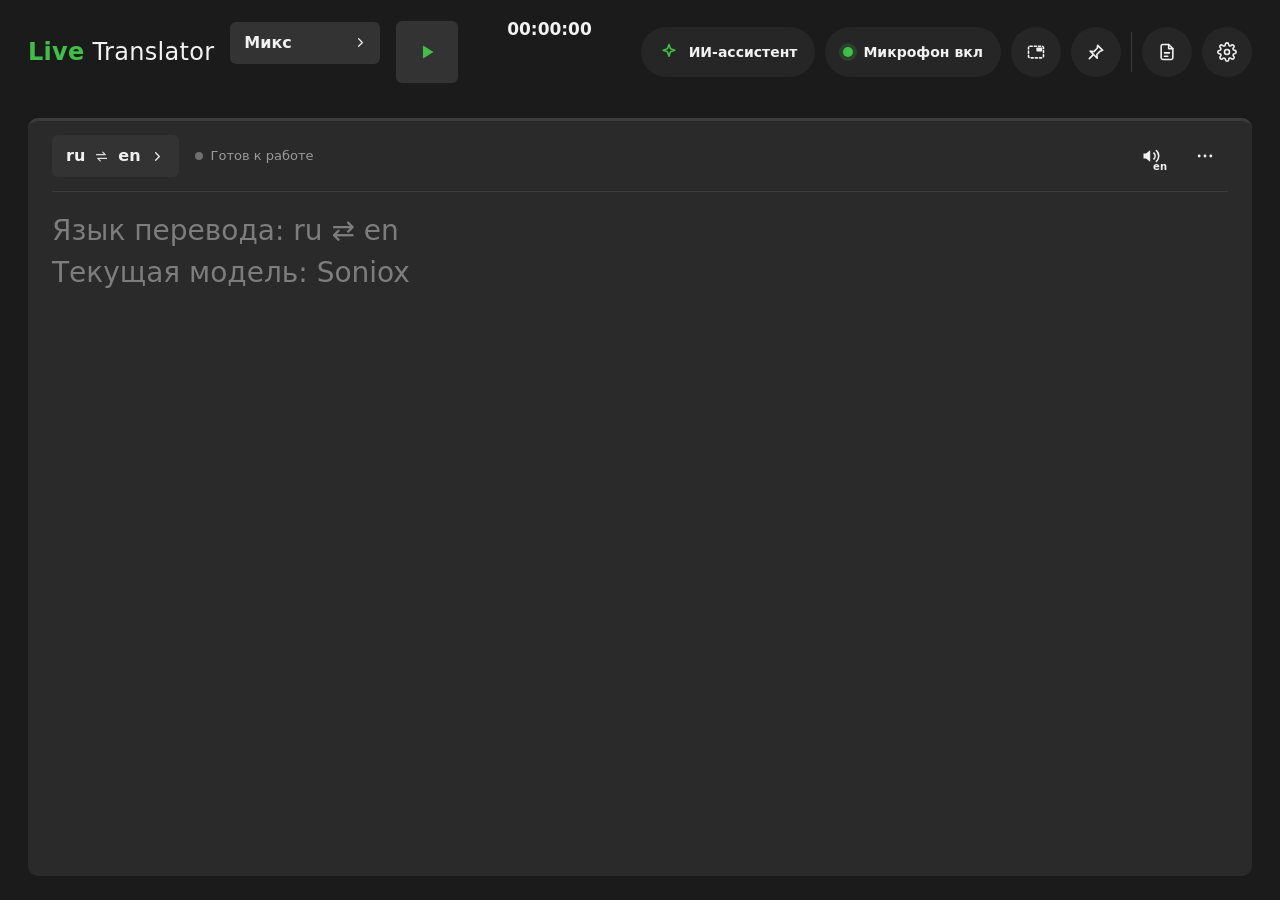
==== ui/index.html @ 131852c6 "Pre-call check: its own microphone toggle when Ctrl+Alt+M is not available With the hotkey taken, th" ====
<!doctype html>
<html lang="ru">
<head>
<meta charset="utf-8">
<title>Live Translator</title>
<link rel="stylesheet" href="app.css">
</head>
<body>
<header class="topbar">
  <div class="brand"><b>Live</b> Translator</div>

  <div class="source">
    <button class="chip" id="sourceBtn"><span id="sourceLabel">Микс</span><svg class="i sm"><use href="#i-right"/></svg></button>
    <div class="ticks" id="meterMix"></div>
  </div>

  <button class="play" id="playBtn" title="Начать / остановить перевод">
    <svg class="i on-idle"><use href="#i-play"/></svg><svg class="i on-live"><use href="#i-stop"/></svg>
  </button>

  <div class="timeline">
    <div class="timer" id="timer">00:00:00</div>
    <canvas id="ruler" width="560" height="44"></canvas>
  </div>

  <div class="right">
    <button class="pill assist" id="assistBtn" title="Ключевые слова и контекст для точного перевода"><svg class="i"><use href="#i-spark"/></svg><span>ИИ-ассистент</span></button>
    <button class="pill mute" id="muteBtn" title="Выключить/включить микрофон"><span class="dot"></span><span id="muteText">Микрофон вкл</span></button>
    <button class="round" id="overlayBtn" title="Мини-субтитры поверх окон"><svg class="i"><use href="#i-pip"/></svg></button>
    <button class="round" id="pinBtn" title="Закрепить окно поверх других"><svg class="i"><use href="#i-pin"/></svg></button>
    <span class="sep"></span>
    <button class="round" id="recordsBtn" title="Записи перевода"><svg class="i"><use href="#i-records"/></svg></button>
    <button class="round" id="settingsBtn" title="Настройки"><svg class="i"><use href="#i-gear"/></svg></button>
  </div>
</header>

<main class="panel" id="panel">
  <div class="panel-head">
    <button class="chip lang" id="langBtn"><b id="pairMe">ru</b><svg class="i sm"><use href="#i-swap"/></svg><b id="pairPeer">en</b><svg class="i sm"><use href="#i-right"/></svg></button>
    <div class="status" id="status"><span class="sdot" id="statusDot"></span><span id="statusText">Готов к работе</span><button class="link" id="resumeBtn" hidden>Продолжить</button><span class="lag" id="lag"></span></div>
    <div class="tools">
      <button class="tool" id="voiceBtn" title="Озвучка моего перевода в звонок"><svg class="i"><use href="#i-speaker"/></svg><sub id="voiceLang">en</sub></button>
      <button class="tool" id="moreBtn" title="Вид"><svg class="i"><use href="#i-more"/></svg></button>
    </div>
  </div>
  <div class="banner" id="cableBanner" hidden>
    <b>Не найден виртуальный микрофон VB-CABLE.</b> Без него собеседник не услышит перевод.
    <button class="link" id="cableHelp">Как установить</button>
  </div>
  <div class="banner" id="outBanner" hidden>
    <b>Звук Windows по умолчанию идёт в виртуальный кабель.</b> Собеседник услышит системные звуки — выберите наушники: Параметры → Система → Звук → Вывод.
  </div>
  <div class="panel-body" id="body">
    <div class="feed single" id="feedSingle"></div>
    <div class="split" id="feedSplit" hidden>
      <div class="col"><div class="col-head">Я</div><div class="feed" id="feedMe"></div></div>
      <div class="col"><div class="col-head">Собеседник</div><div class="feed" id="feedThem"></div></div>
    </div>
    <div class="placeholder" id="placeholder">
      <div>Язык перевода: <span id="phPair">ru ⇄ en</span></div>
      <div>Текущая модель: <span id="phModel">Soniox</span></div>
    </div>
  </div>
</main>

<!-- Выбор источника звука -->
<div class="pop" id="sourcePop" hidden>
  <div class="pop-title">Выбор источника звука</div>
  <div class="src-block">
    <label class="check"><input type="checkbox" id="listenOn"><span class="box"></span>Звук компьютера<span class="ticks small" id="meterThem"></span></label>
    <div class="desc">Переводит речь собеседника — всё, что звучит у вас в наушниках. Перевод показывается текстом.</div>
    <ul class="dev-list" id="listenList"></ul>
  </div>
  <div class="src-block">
    <label class="check"><input type="checkbox" id="meOn"><span class="box"></span>Звук микрофона<span class="ticks small" id="meterMe"></span></label>
    <ul class="dev-list" id="micList"></ul>
  </div>
  <div class="src-block">
    <label class="check disabled"><input type="checkbox" checked disabled><span class="box"></span>Динамик — куда идёт мой переведённый голос</label>
    <ul class="dev-list" id="cableList"></ul>
  </div>
  <div class="vmic">
    <div><b>Виртуальный микрофон</b><div class="desc">Позволяет собеседнику слышать только ваш переведённый голос. В звонке выберите микрофон «CABLE Output (VB-Audio Virtual Cable)».</div></div>
    <button class="link" id="vmicHelp">Как настроить</button>
  </div>
</div>

<!-- Язык и режим -->
<div class="pop" id="langPop" hidden>
  <div class="pop-title">Режим перевода</div>
  <div class="seg" id="modeSeg">
    <button data-mode="two" title="Вы говорите — собеседник слышит перевод; его речь — текстом">Двусторонний</button>
    <button data-mode="speak" title="Переводится только ваш микрофон">Только я говорю</button>
    <button data-mode="listen" title="Переводится только речь собеседника">Только слушаю</button>
  </div>
  <div class="lang-cols">
    <div class="lang-col"><div class="col-title">Мой язык</div><ul id="meLangs"></ul></div>
    <button class="swap" id="langSwap" title="Поменять местами"><svg class="i"><use href="#i-swap"/></svg></button>
    <div class="lang-col"><div class="col-title">Язык собеседника</div><ul id="peerLangs"></ul></div>
  </div>
  <div class="pop-foot">
    <span class="model"><svg class="i sm"><use href="#i-spark"/></svg><span id="modelChip">Soniox</span></span>
    <button class="primary" id="langOk">Подтвердить</button>
  </div>
</div>

<!-- Озвучка -->
<div class="pop" id="voicePop" hidden>
  <div class="row-between"><b>Озвучка перевода в звонок</b><button class="toggle" id="voiceOut"><span></span><em></em></button></div>
  <div class="desc">Собеседник слышит ваш переведённый голос через виртуальный микрофон.</div>
  <div class="field"><b>Выбрать голос</b>
    <div class="provider-row" id="providerRow" hidden title="Кто синтезирует ваш английский голос"><span>Голос:</span>
      <div class="seg small" id="providerSeg"><button data-provider="soniox">Soniox</button><button data-provider="cartesia">Cartesia</button><button data-provider="inworld">Inworld</button></div></div>
    <div class="clone-box">
      <div class="row-between"><span>Мой голос <span class="badge" id="cloneState">не создан</span></span></div>
      <div class="btn-row">
        <button class="ghost" id="recordBtn"><span class="rec-dot"></span>Записать голос</button>
        <button class="ghost" id="importBtn">Выбрать файл</button>
        <button class="ghost" id="previewBtn">▶ Прослушать</button>
      </div>
    </div>
    <ul class="voice-list" id="voiceList"></ul>
  </div>
  <div class="field" id="speedField"><b>Скорость речи</b><div class="range"><input type="range" id="speed" min="0.7" max="1.3" step="0.05"><span id="speedVal">1.00×</span></div></div>
  <div class="field"><b>Громкость</b><div class="range"><input type="range" id="volume" min="0.2" max="1.6" step="0.05"><span id="volumeVal">100%</span></div></div>
  <div class="row-between"><b>Слышать себя в наушниках</b><button class="toggle" id="monitor"><span></span><em></em></button></div>
  <div class="field"><b>Задержка воспроизведения</b>
    <div class="seg small" id="delaySeg" hidden><button data-delay="instant">Мгновенно</button><button data-delay="balanced">Баланс</button><button data-delay="smooth">Плавно</button></div>
    <div class="value" id="delayHint"></div>
  </div>
</div>

<!-- Вид -->
<div class="pop" id="morePop" hidden>
  <div class="menu-row"><b>Размер шрифта</b><span><button class="tool" data-font="-1">A<sup>−</sup></button><button class="tool" data-font="1">A<sup>+</sup></button></span></div>
  <div class="menu-row"><b>Поменять местами</b><span><button class="tool" id="swapOrder" title="Перевод сверху / оригинал сверху"><svg class="i"><use href="#i-updown"/></svg></button></span></div>
  <div class="menu-row"><b>Панель</b><span class="seg-icons" id="panelSeg">
    <button class="tool" data-panel="single" title="Одна панель"><svg class="i"><use href="#i-panel1"/></svg></button>
    <button class="tool" data-panel="split" title="Две панели: я и собеседник"><svg class="i"><use href="#i-panel2"/></svg></button></span></div>
  <div class="menu-row"><b>Текст</b><span class="seg-icons" id="textSeg">
    <button class="tool" data-text="both" title="Оригинал и перевод"><svg class="i"><use href="#i-text2"/></svg></button>
    <button class="tool" data-text="dst" title="Только перевод"><svg class="i"><use href="#i-text1"/></svg></button></span></div>
  <div class="menu-hint" id="textHint">Оригинал и перевод</div>
</div>

<!-- Записи перевода -->
<aside class="drawer" id="drawer" hidden>
  <div class="drawer-head"><h2>Записи перевода</h2><button class="round flat" id="drawerClose"><svg class="i"><use href="#i-x"/></svg></button></div>
  <div class="usage">
    <div class="row-between"><span>Переведённое время</span><b id="usageTime">00:00:00</b></div>
    <div class="row-between"><span>Примерная стоимость API</span><b id="usageCost">$0</b></div>
    <div class="desc">Soniox ≈ $0.6 в час за двусторонний звонок с озвучкой, OpenAI ≈ $2 в час на каждое направление.</div>
  </div>
  <div class="row-between list-head"><b>Последние записи</b><button class="link" id="openFolder">Открыть папку</button></div>
  <ul class="records" id="records"></ul>
</aside>

<!-- Настройки -->
<div class="modal" id="settings" hidden>
  <div class="card">
    <div class="card-head"><h2>Настройки</h2>
      <label class="radio adv-toggle"><input type="checkbox" id="advanced"> Расширенные</label>
      <button class="round flat" id="settingsClose"><svg class="i"><use href="#i-x"/></svg></button></div>
    <section data-adv>
      <h3>Движок перевода</h3>
      <div class="seg" id="engineSeg">
        <button data-engine="soniox">Soniox · мой голос</button>
        <button data-engine="openai">OpenAI · синхронный</button>
      </div>
      <div class="desc" id="engineHint"></div>
      <label class="radio"><input type="checkbox" id="diarize"> Различать собеседников («Собеседник 1 / 2», Soniox)</label>
    </section>
    <section data-adv>
      <h3>Скорость озвучки</h3>
      <label class="radio"><input type="checkbox" id="speedBoost"> Автоускорение голоса</label>
      <div class="desc lever">Если перевод отстаёт больше чем на 1,5 с, голос ненадолго говорит быстрее.</div>
      <label class="radio"><input type="checkbox" id="trimSilence"> Убирать паузы синтеза</label>
      <div class="desc lever">Срезает тишину, которую синтез добавляет в начале и в конце каждого куска фразы.</div>
      <label class="radio"><input type="checkbox" id="instantPhrases"> Мгновенные короткие ответы</label>
      <div class="desc lever">«Yes.», «Sure.», «Thank you.» звучат сразу — из заранее озвученных вашим голосом.</div>
      <label class="radio"><input type="checkbox" id="autoFinalize"> Быстрое завершение фраз</label>
      <div class="desc lever">Короткая пауза в речи сразу закрывает фразу, не дожидаясь Soniox.</div>
    </section>
    <section>
      <h3>Ключи</h3>
      <div class="key-row"><b>Soniox</b><span class="key-state" data-key-state="soniox"></span>
        <input type="password" data-key-input="soniox" placeholder="ключ Soniox" autocomplete="off"><button class="primary" data-key-save="soniox">Сохранить</button></div>
      <div class="desc">console.soniox.com → API keys. Основной движок и клон голоса.</div>
      <div class="key-row"><b>OpenAI</b><span class="key-state" data-key-state="openai"></span>
        <input type="password" data-key-input="openai" placeholder="sk-..." autocomplete="off"><button class="primary" data-key-save="openai">Сохранить</button></div>
      <div class="desc">platform.openai.com → API keys. Движок OpenAI и ИИ-протокол после звонка.</div>
      <div class="key-row" data-adv><b>Cartesia</b><span class="key-state" data-key-state="cartesia"></span>
        <input type="password" data-key-input="cartesia" placeholder="ключ Cartesia" autocomplete="off"><button class="primary" data-key-save="cartesia">Сохранить</button></div>
      <div class="desc" data-adv>Голос Cartesia для движка Soniox — начинает говорить на ~0,2 с быстрее — и клон голоса в движке OpenAI (play.cartesia.ai, для клона нужен тариф Pro). Выбор — в меню 🔊.</div>
      <div class="key-row" data-adv><b>Inworld</b><span class="key-state" data-key-state="inworld"></span>
        <input type="password" data-key-input="inworld" placeholder="ключ Inworld (Basic)" autocomplete="off"><button class="primary" data-key-save="inworld">Сохранить</button></div>
      <div class="desc" data-adv>Другой голос для движка Soniox (platform.inworld.ai → API keys). Выбор — в меню 🔊.</div>
      <div class="desc">Ключи хранятся только на этом компьютере, в файле .env рядом с программой.</div>
    </section>
    <section>
      <h3>Интернет</h3>
      <label class="radio"><input type="radio" name="proxy" value=""> Системный прокси / VPN <span class="desc" id="sysProxy"></span></label>
      <label class="radio"><input type="radio" name="proxy" value="none"> Без прокси</label>
      <label class="radio"><input type="radio" name="proxy" value="custom"> Свой: <input type="text" id="proxyInput" placeholder="socks5h://127.0.0.1:10808"></label>
      <div class="net-row"><button class="ghost" id="netCheck">Проверить связь</button>
        <span class="desc">задержка до сервисов перевода и страна, где выходит VPN</span></div>
      <div class="net-result" id="netResult" hidden></div>
    </section>
    <section id="howto">
      <h3>Как подключить к звонку</h3>
      <ol>
        <li>Включите VPN — сервисы перевода могут не работать из РФ напрямую.</li>
        <li>Один раз запишите свой голос: 🔊 → «Записать голос» → «Создать клон».</li>
        <li>В Zoom / Telegram / WhatsApp / Discord выберите микрофон <b>CABLE Output (VB-Audio Virtual Cable)</b>.</li>
        <li>Наденьте наушники и нажмите <b>▶</b>.</li>
        <li><b id="hotkeyName">Ctrl+Alt+M</b> — выключить/включить микрофон из любого окна.</li>
        <li><b id="hotkeyDone">Ctrl+Alt+Space</b> — «я закончил»: перевод фразы звучит сразу, не дожидаясь паузы.</li>
      </ol>
    </section>
  </div>
</div>

<!-- Запись голоса -->
<div class="modal" id="recorder" hidden>
  <div class="card">
    <div class="card-head"><h2>Запись голоса для клона</h2><button class="round flat" id="recClose"><svg class="i"><use href="#i-x"/></svg></button></div>
    <div class="desc">Прочитайте текст спокойно и естественно — как на собеседовании. Тихое место, обычное расстояние до микрофона, без музыки.</div>
    <blockquote class="read-text">Здравствуйте! Сейчас я записываю свой голос, чтобы переводчик говорил по-английски так же, как я.
      Я говорю спокойно и естественно, как в обычном разговоре. Я люблю свою работу: мне нравится решать сложные задачи,
      общаться с командой и узнавать что-то новое каждый день. Спасибо, что слушаете меня. До встречи!</blockquote>
    <div class="rec-ctl">
      <button class="rec-btn" id="recStart" title="Начать запись"><span></span></button>
      <div><div class="rec-time" id="recTime">00:25</div><div class="desc" id="recHint">Нажмите красную кнопку и читайте текст (25 секунд)</div></div>
    </div>
    <div class="pop-foot"><button class="ghost" id="recRetry" hidden>Перезаписать</button><button class="primary" id="recCreate" hidden>Создать клон</button></div>
  </div>
</div>

<!-- ИИ-ассистент -->
<div class="modal" id="assistant" hidden>
  <div class="card">
    <div class="card-head"><h2><svg class="i accent-i"><use href="#i-spark"/></svg> ИИ-ассистент</h2><button class="round flat" id="assistClose"><svg class="i"><use href="#i-x"/></svg></button></div>
    <div class="desc" id="assistNote"></div>
    <section>
      <h3><span class="accent">Ключевые слова:</span> которые могут появиться во время перевода</h3>
      <div class="chips" id="chips"></div>
      <div class="inline"><input type="text" id="kwInput" placeholder="Акопян Сурен = Suren Hakobyan"><button class="primary" id="kwAdd">Добавить</button></div>
      <div class="row-between desc"><span>«=» задаёт перевод. Enter или запятая — добавить. Можно вставить сразу список.</span><span id="kwCount">0/2000</span></div>
    </section>
    <section>
      <h3><span class="accent">Контекст:</span> что переводчик должен знать о вас?</h3>
      <textarea id="ctxInput" maxlength="800" rows="5" placeholder="Например: собеседование на позицию Python-разработчика; бэкенд, инфраструктура, 7+ лет опыта."></textarea>
      <div class="desc" style="text-align:right"><span id="ctxCount">0/800</span></div>
    </section>
    <div class="pop-foot"><span class="desc">Во время звонка изменения применятся в ближайшей паузе разговора</span><button class="primary" id="assistSave">Сохранить</button></div>
  </div>
</div>

<!-- Нет VB-CABLE -->
<div class="modal" id="cableWizard" hidden>
  <div class="card">
    <div class="card-head"><h2>Нужен виртуальный микрофон</h2><button class="round flat" id="cableClose"><svg class="i"><use href="#i-x"/></svg></button></div>
    <div class="desc">Перевод попадает в звонок через бесплатный драйвер VB-CABLE: программа «говорит» в него, а Meet/Zoom слышат его как микрофон.</div>
    <ol class="steps">
      <li>Скачайте VB-CABLE: <button class="link" id="cableDownload">vb-audio.com/Cable</button></li>
      <li>Распакуйте архив и запустите <b>VBCABLE_Setup_x64.exe</b> от имени администратора → <b>Install Driver</b>.</li>
      <li>Перезагрузите компьютер и снова откройте Live Translator.</li>
      <li>В Meet / Zoom / Telegram выберите микрофон <b>CABLE Output (VB-Audio Virtual Cable)</b>.</li>
      <li>Проверьте до входа в звонок: Zoom → Настройки → Звук (Meet: Настройки → Аудио). Нажмите <b>Ctrl+Alt+M</b> и скажите пару слов — индикатор входного уровня не должен двигаться.</li>
    </ol>
  </div>
</div>

<!-- Проверка перед звонком -->
<div class="modal" id="callCheck" hidden>
  <div class="card">
    <div class="card-head"><h2>Проверка перед звонком</h2><button class="round flat" id="ccClose"><svg class="i"><use href="#i-x"/></svg></button></div>
    <div class="desc">Собеседник должен слышать только английский перевод, а не ваш настоящий микрофон. Проверьте до начала звонка — один раз после запуска программы.</div>
    <div class="cc-mic">Микрофон Windows по умолчанию: <b id="ccMic">—</b></div>
    <div class="cc-warn" id="ccWarn" hidden></div>
    <ol class="steps">
      <li>В Zoom / Meet / Telegram выберите микрофон <b>CABLE Output (VB-Audio Virtual Cable)</b>.</li>
      <li>Сделайте это до входа в звонок: Zoom → Настройки → Звук (Meet: Настройки → Аудио). Нажмите <b class="cc-key">Ctrl+Alt+M</b> и скажите пару слов — индикатор входного уровня не должен двигаться. Двигается — звонок слышит ваш настоящий микрофон: выберите там CABLE Output. Уже в звонке — ничего не говорите, только проверьте, что там выбран CABLE Output.</li>
      <li>Снова нажмите <b class="cc-key">Ctrl+Alt+M</b>, чтобы включить микрофон программы. <button class="badge" id="ccMute" title="Выключить/включить микрофон программы"></button></li>
    </ol>
    <div class="pop-foot">
      <label class="check"><input type="checkbox" id="ccDone"><span class="box"></span>Я проверил</label>
      <button class="primary" id="ccStart" disabled>Начать перевод</button>
    </div>
  </div>
</div>

<!-- Запись и ИИ-протокол -->
<div class="modal" id="recordView" hidden>
  <div class="card">
    <div class="card-head"><h2 id="rvTitle">Запись</h2><button class="round flat" id="rvClose"><svg class="i"><use href="#i-x"/></svg></button></div>
    <div class="desc" id="rvSub"></div>
    <div id="rvNotes"></div>
    <textarea id="rvEditor" rows="14" hidden spellcheck="true"></textarea>
    <div class="pop-foot">
      <span class="btn-row" style="margin:0"><button class="ghost" id="rvOpen">Открыть файл</button><button class="ghost" id="rvEdit">Редактировать</button></span>
      <span class="btn-row" style="margin:0"><button class="ghost" id="rvSummarize">Создать протокол</button><button class="primary" id="rvExport">Экспорт .md</button></span>
    </div>
  </div>
</div>

<div class="toast" id="toast" hidden></div>

<svg width="0" height="0" style="position:absolute">
  <defs>
    <symbol id="i-right" viewBox="0 0 24 24"><path d="M9 6l6 6-6 6"/></symbol>
    <symbol id="i-play" viewBox="0 0 24 24"><path class="fill" d="M8 5.5v13l10.5-6.5z"/></symbol>
    <symbol id="i-stop" viewBox="0 0 24 24"><rect class="fill" x="6.5" y="6.5" width="11" height="11" rx="2"/></symbol>
    <symbol id="i-swap" viewBox="0 0 24 24"><path d="M4 9h14l-4-4M20 15H6l4 4"/></symbol>
    <symbol id="i-pip" viewBox="0 0 24 24"><rect x="3" y="5" width="18" height="14" rx="2" stroke-dasharray="2.5 2.5"/><rect class="fill" x="12.5" y="6.5" width="7" height="5" rx="1"/></symbol>
    <symbol id="i-pin" viewBox="0 0 24 24"><path d="M14 4l6 6-3 1-4 4 .5 4.5L5 11l4.5.5 4-4z"/><path d="M8.5 15.5L4 20"/></symbol>
    <symbol id="i-records" viewBox="0 0 24 24"><path d="M14 3H7a2 2 0 0 0-2 2v14a2 2 0 0 0 2 2h10a2 2 0 0 0 2-2V8z"/><path d="M14 3v5h5M9 13h6M9 17h4"/></symbol>
    <symbol id="i-gear" viewBox="0 0 24 24"><circle cx="12" cy="12" r="3"/><path d="M19.4 15a1.7 1.7 0 0 0 .3 1.8l.1.1a2 2 0 1 1-2.8 2.8l-.1-.1a1.7 1.7 0 0 0-1.8-.3 1.7 1.7 0 0 0-1 1.5V21a2 2 0 1 1-4 0v-.1a1.7 1.7 0 0 0-1.1-1.5 1.7 1.7 0 0 0-1.8.3l-.1.1a2 2 0 1 1-2.8-2.8l.1-.1a1.7 1.7 0 0 0 .3-1.8 1.7 1.7 0 0 0-1.5-1H3a2 2 0 1 1 0-4h.1a1.7 1.7 0 0 0 1.5-1.1 1.7 1.7 0 0 0-.3-1.8l-.1-.1a2 2 0 1 1 2.8-2.8l.1.1a1.7 1.7 0 0 0 1.8.3H9a1.7 1.7 0 0 0 1-1.5V3a2 2 0 1 1 4 0v.1a1.7 1.7 0 0 0 1 1.5 1.7 1.7 0 0 0 1.8-.3l.1-.1a2 2 0 1 1 2.8 2.8l-.1.1a1.7 1.7 0 0 0-.3 1.8V9a1.7 1.7 0 0 0 1.5 1H21a2 2 0 1 1 0 4h-.1a1.7 1.7 0 0 0-1.5 1z"/></symbol>
    <symbol id="i-speaker" viewBox="0 0 24 24"><path class="fill" d="M11 5L6 9H3v6h3l5 4z"/><path d="M15.5 8.5a5 5 0 0 1 0 7M18.5 5.5a9 9 0 0 1 0 13"/></symbol>
    <symbol id="i-more" viewBox="0 0 24 24"><circle class="fill" cx="5" cy="12" r="1.7"/><circle class="fill" cx="12" cy="12" r="1.7"/><circle class="fill" cx="19" cy="12" r="1.7"/></symbol>
    <symbol id="i-updown" viewBox="0 0 24 24"><path d="M8 4v16M4 8l4-4 4 4M16 20V4M12 16l4 4 4-4"/></symbol>
    <symbol id="i-panel1" viewBox="0 0 24 24"><rect x="4" y="4" width="16" height="16" rx="2"/></symbol>
    <symbol id="i-panel2" viewBox="0 0 24 24"><rect x="3" y="4" width="8" height="16" rx="1.5"/><rect x="13" y="4" width="8" height="16" rx="1.5"/></symbol>
    <symbol id="i-text2" viewBox="0 0 24 24"><path d="M4 6h16M4 10h10M4 15h16M4 19h10"/></symbol>
    <symbol id="i-text1" viewBox="0 0 24 24"><path d="M4 9h16M4 14h12"/></symbol>
    <symbol id="i-spark" viewBox="0 0 24 24"><path d="M12 3l1.8 5.2L19 10l-5.2 1.8L12 17l-1.8-5.2L5 10l5.2-1.8z"/></symbol>
    <symbol id="i-x" viewBox="0 0 24 24"><path d="M6 6l12 12M18 6L6 18"/></symbol>
    <symbol id="i-check" viewBox="0 0 24 24"><path d="M5 12.5l4.5 4.5L19 7.5"/></symbol>
  </defs>
</svg>
<script src="app.js"></script>
</body>
</html>
---- ui/app.css ----
:root {
  --bg: #1b1b1b;
  --panel: #2a2a2a;
  --raised: #333333;
  --hover: #3a3a3a;
  --line: #3b3b3b;
  --text: #f2f2f2;
  --muted: #9a9a9a;
  --faint: #6f6f6f;
  --accent: #3fbf45;
  --accent-soft: rgba(63, 191, 69, .14);
  --accent-ink: #0d1f0f;  /* text on a green fill */
  --green: #3fbf45;
  --red: #ef4444;
  --font: 18px;
}
* { box-sizing: border-box; }
html, body { height: 100%; margin: 0; }
body {
  display: flex; flex-direction: column; gap: 14px;
  padding: 0 28px 24px; background: var(--bg); color: var(--text);
  font: 14px/1.45 "Segoe UI", system-ui, sans-serif; user-select: none; overflow: hidden;
}
button { font: inherit; color: inherit; cursor: pointer; border: 0; background: none; padding: 0; }
input, select { font: inherit; color: var(--text); }
[hidden] { display: none !important; }
b { font-weight: 700; }

.i { width: 20px; height: 20px; fill: none; stroke: currentColor; stroke-width: 1.9; stroke-linecap: round; stroke-linejoin: round; flex: none; }
.i.sm { width: 15px; height: 15px; }
symbol .fill { fill: currentColor; stroke: none; }

/* --- top bar --- */
.topbar { display: flex; align-items: center; gap: 22px; height: 104px; flex: none; }
.brand { font-size: 27px; font-weight: 500; letter-spacing: .3px; white-space: nowrap; }
.brand b { color: var(--accent); font-weight: 600; }
.source { display: flex; flex-direction: column; gap: 9px; }
.chip {
  display: flex; align-items: center; gap: 8px; height: 42px; padding: 0 12px 0 14px;
  background: var(--raised); border-radius: 6px; font-weight: 700; font-size: 16px;
}
.chip:hover { background: var(--hover); }
#sourceBtn { width: 166px; justify-content: space-between; }
.ticks { display: flex; gap: 6px; height: 10px; align-items: flex-end; }
.ticks i { width: 2px; height: 10px; background: #555; border-radius: 1px; transition: background .08s; }
.ticks i.lit { background: var(--green); }
.ticks.small { margin-left: auto; gap: 5px; height: 9px; }
.ticks.small i { height: 9px; }

.play {
  width: 62px; height: 62px; border-radius: 6px; display: grid; place-items: center;
  background: var(--raised); color: var(--green);
}
.play:hover { background: var(--hover); }
.play .i { width: 24px; height: 24px; }
.play .on-live { display: none; color: var(--red); }
body.live .play { box-shadow: inset 0 0 0 2px var(--accent); }
body.live .play .on-live { display: block; }
body.live .play .on-idle { display: none; }

.timeline { flex: 1; min-width: 220px; display: flex; flex-direction: column; align-items: center; gap: 2px; }
.timer { font-weight: 700; font-size: 17px; font-variant-numeric: tabular-nums; }
#ruler { width: 100%; max-width: 560px; height: 44px; }

.right { display: flex; align-items: center; gap: 12px; }
.round { width: 58px; height: 58px; border-radius: 50%; display: grid; place-items: center; background: #262626; color: var(--text); }
.round:hover { background: var(--hover); }
.round.on { color: var(--accent); box-shadow: inset 0 0 0 3px var(--accent); }
.round.flat { width: 36px; height: 36px; background: none; }
.sep { width: 1px; height: 40px; background: var(--line); }
.pill { display: flex; align-items: center; gap: 10px; height: 58px; padding: 0 22px; border-radius: 29px; background: #262626; font-weight: 700; font-size: 15px; white-space: nowrap; }
.pill:hover { background: var(--hover); }
.mute .dot { width: 10px; height: 10px; border-radius: 50%; background: var(--green); box-shadow: 0 0 0 4px rgba(63, 191, 69, .18); }
.mute.off { color: #fca5a5; }
.mute.off .dot { background: var(--red); box-shadow: 0 0 0 4px rgba(239, 68, 68, .2); }

/* --- main panel --- */
.panel { flex: 1; min-height: 0; display: flex; flex-direction: column; background: var(--panel); border-radius: 10px; padding: 12px 24px 0; border-top: 3px solid var(--line); }
body.live .panel { border-top-color: var(--accent); }
.panel-head { display: flex; align-items: center; gap: 16px; padding-bottom: 12px; border-bottom: 1px solid var(--line); }
.lang { gap: 9px; padding: 0 14px; }
.lang .i:first-of-type { opacity: .9; }
.status { flex: 1; display: flex; align-items: center; gap: 8px; color: var(--muted); font-size: 13px; min-width: 0; white-space: nowrap; overflow: hidden; }
#statusText { overflow: hidden; text-overflow: ellipsis; }
#resumeBtn { flex: none; font-size: 13px; color: #f5b041; }
.sdot { width: 8px; height: 8px; border-radius: 50%; background: var(--faint); flex: none; }
.sdot.connecting { background: #f59e0b; }
.sdot.ok { background: var(--green); }
.sdot.bad { background: var(--red); }
.lag { color: var(--faint); font-variant-numeric: tabular-nums; }
.tools { display: flex; gap: 8px; }
.tool { min-width: 46px; height: 46px; padding: 0 8px; border-radius: 6px; display: inline-flex; align-items: center; justify-content: center; color: var(--text); font-weight: 700; font-size: 15px; position: relative; }
.tool:hover, .tool.active { background: var(--raised); }
.tool sub { position: absolute; right: 7px; bottom: 7px; font-size: 10px; font-weight: 700; line-height: 1; }
.tool sup { font-size: 10px; }
.tool.on { color: var(--accent); }

.panel-body { flex: 1; min-height: 0; position: relative; display: flex; }
.feed { flex: 1; min-height: 0; overflow-y: auto; padding: 18px 4px 24px 0; user-select: text; font-size: var(--font); }
.split { flex: 1; display: grid; grid-template-columns: 1fr 1fr; gap: 24px; min-height: 0; }
.col { display: flex; flex-direction: column; min-height: 0; }
.col-head { padding: 12px 0 0; color: var(--muted); font-size: 12px; font-weight: 700; text-transform: uppercase; letter-spacing: .6px; }
.col + .col { border-left: 1px solid var(--line); padding-left: 24px; }
.placeholder { position: absolute; inset: 0; padding: 18px 0; color: #7d7d7d; font-size: 28px; line-height: 1.5; pointer-events: none; }
.feed::-webkit-scrollbar { width: 8px; }
.feed::-webkit-scrollbar-thumb { background: #4a4a4a; border-radius: 4px; }

.entry { display: flex; flex-direction: column; margin-bottom: 18px; }
.entry .meta { display: flex; gap: 10px; align-items: baseline; font-size: 12px; color: var(--faint); margin-bottom: 2px; }
.entry .who { font-weight: 700; letter-spacing: .3px; text-transform: uppercase; font-size: 11px; }
.entry.me .who { color: var(--accent); }
.entry.them .who { color: #7cc4ff; }
.entry .src { color: #a8a8a8; font-size: .86em; }
.entry .dst { color: var(--text); font-weight: 600; }
.entry.me .dst { color: #d9eeff; }
.entry .src:empty, .entry .dst:empty { display: none; }
.entry .open::after { content: "▍"; color: var(--accent); margin-left: 2px; animation: blink 1s steps(2) infinite; }
@keyframes blink { 50% { opacity: 0; } }
body.swap-order .entry .dst { order: 1; }
body.swap-order .entry .src { order: 2; }
body.dst-only .entry .src { display: none; }
.split .entry.me .who, body:not(.multi-speaker) .split .entry .who { display: none; }

/* --- popovers --- */
.pop {
  position: fixed; z-index: 20; background: #262626; border: 1px solid #3d3d3d; border-radius: 10px;
  box-shadow: 0 18px 50px rgba(0, 0, 0, .55); padding: 18px; overflow-y: auto;
}
.pop-title { font-weight: 700; font-size: 16px; margin-bottom: 12px; }
.desc { color: var(--muted); font-size: 13px; line-height: 1.4; }
#sourcePop { width: 600px; max-height: calc(100vh - 140px); overflow-y: auto; }
.src-block { padding: 12px 0; border-bottom: 1px solid var(--line); }
.src-block:first-of-type { padding-top: 4px; }
.check { display: flex; align-items: center; gap: 10px; font-size: 15px; cursor: pointer; }
.check input { display: none; }
.check .box { width: 18px; height: 18px; border-radius: 4px; border: 2px solid #777; display: grid; place-items: center; flex: none; }
.check input:checked + .box { background: var(--accent); border-color: var(--accent); }
.check input:checked + .box::after { content: ""; width: 9px; height: 5px; border: 2px solid #fff; border-top: 0; border-right: 0; transform: rotate(-45deg) translate(1px, -1px); }
.check.disabled { cursor: default; }
.check.disabled input:checked + .box { background: #8a3a1c; border-color: #8a3a1c; }
.src-block > .desc { margin: 6px 0 0 30px; }
.dev-list { list-style: none; margin: 8px 0 0; padding: 0 0 0 30px; }
.dev-list li { display: flex; gap: 10px; align-items: center; padding: 6px 8px; border-radius: 6px; cursor: pointer; font-size: 15px; }
.dev-list li:hover { background: var(--raised); }
.dev-list li .i { width: 16px; height: 16px; visibility: hidden; }
.dev-list li.sel .i { visibility: visible; }
.vmic { display: flex; gap: 16px; justify-content: space-between; align-items: flex-start; margin-top: 14px; padding: 14px 16px; background: #1f1f1f; border-radius: 8px; }
.vmic b { font-size: 15px; }
.link { color: var(--text); font-weight: 600; white-space: nowrap; }
.link:hover { color: var(--accent); }

#langPop { width: 540px; }
.seg { display: flex; background: #1f1f1f; border-radius: 8px; padding: 4px; margin-bottom: 16px; }
.seg button { flex: 1; height: 38px; border-radius: 6px; color: var(--muted); font-size: 15px; }
.seg button.active { background: var(--accent-soft); color: var(--accent); font-weight: 700; }
.lang-cols { display: flex; gap: 8px; align-items: flex-start; }
.lang-col { flex: 1; }
.col-title { font-weight: 700; font-size: 15px; margin: 0 0 8px 4px; }
.lang-col ul { list-style: none; margin: 0; padding: 0 4px 0 0; max-height: min(380px, calc(100vh - 380px)); overflow-y: auto; }
.lang-col li { display: flex; align-items: center; gap: 10px; padding: 7px 8px; border-radius: 6px; cursor: pointer; font-size: 15px; }
.lang-col li:hover { background: var(--raised); }
.lang-col li .i { width: 16px; height: 16px; visibility: hidden; }
.lang-col li.sel .i { visibility: visible; }
.lang-col li.off { color: #5f5f5f; pointer-events: none; }
.lang-col li .code { color: var(--muted); }
.lang-col ul::-webkit-scrollbar { width: 6px; }
.lang-col ul::-webkit-scrollbar-thumb { background: #4a4a4a; border-radius: 3px; }
.swap { margin-top: 2px; width: 32px; height: 32px; border-radius: 6px; display: grid; place-items: center; }
.swap:hover { background: var(--raised); }
.pop-foot { display: flex; justify-content: space-between; align-items: center; margin-top: 16px; }
.model { display: flex; align-items: center; gap: 8px; height: 44px; padding: 0 14px; border-radius: 6px; background: var(--raised); font-weight: 700; }
.primary { height: 44px; padding: 0 26px; border-radius: 4px; background: var(--accent); color: var(--accent-ink); font-size: 16px; font-weight: 700; }
.primary:hover { filter: brightness(1.08); }

#voicePop { width: 400px; }
#voicePop > * + * { margin-top: 14px; }
.row-between { display: flex; justify-content: space-between; align-items: center; gap: 12px; }
.field .value { color: var(--muted); font-size: 13px; margin-top: 4px; }
.range { display: flex; align-items: center; gap: 12px; margin-top: 6px; }
.range input { flex: 1; accent-color: var(--accent); }
.range span { width: 44px; text-align: right; font-variant-numeric: tabular-nums; color: var(--muted); }
.toggle { width: 118px; height: 40px; border-radius: 4px; background: #1f1f1f; display: flex; align-items: stretch; overflow: hidden; box-shadow: inset 0 0 0 2px #444; }
.toggle span { width: 30px; background: #444; }
.toggle em { flex: 1; display: grid; place-items: center; font-style: normal; font-weight: 700; font-size: 14px; }
.toggle em::before { content: "Выключено"; color: var(--muted); }
.toggle.on { box-shadow: inset 0 0 0 2px var(--accent); }
.toggle.on span { background: var(--accent); }
.toggle.on em::before { content: "Включено"; color: var(--text); }

#morePop { width: 350px; }
.menu-row { display: flex; justify-content: space-between; align-items: center; gap: 12px; min-height: 58px; font-size: 16px; }
.menu-row > span { display: flex; gap: 8px; }
.menu-hint { text-align: right; color: var(--muted); font-size: 14px; margin-top: 2px; }

/* --- drawer --- */
.drawer {
  position: fixed; top: 0; right: 0; bottom: 0; width: 460px; z-index: 25; background: #1b1b1b;
  border-left: 1px solid var(--line); box-shadow: -18px 0 50px rgba(0,0,0,.5); padding: 28px 24px; overflow-y: auto;
}
.drawer-head { display: flex; justify-content: space-between; align-items: center; margin-bottom: 18px; }
.drawer h2 { margin: 0; font-size: 30px; font-weight: 700; }
.usage { background: #262626; border-radius: 10px; padding: 18px; display: flex; flex-direction: column; gap: 10px; font-size: 15px; }
.usage span { color: var(--muted); }
.list-head { margin: 26px 0 10px; font-size: 18px; }
.records { list-style: none; margin: 0; padding: 0; background: #262626; border-radius: 10px; }
.records li { display: flex; gap: 14px; align-items: center; padding: 14px 18px; border-top: 1px solid var(--line); cursor: pointer; }
.records li:first-child { border-top: 0; }
.records li:hover { background: #2e2e2e; }
.records .rec-main { flex: 1; min-width: 0; }
.records .rec-title { font-size: 15px; overflow: hidden; text-overflow: ellipsis; white-space: nowrap; }
.records .rec-sub { color: var(--muted); font-size: 13px; }
.records .empty { color: var(--muted); cursor: default; }
.records .empty:hover { background: none; }

/* --- settings modal --- */
.modal { position: fixed; inset: 0; z-index: 30; background: rgba(0, 0, 0, .55); display: grid; place-items: center; }
.card { width: min(640px, 92vw); max-height: 88vh; overflow-y: auto; background: #262626; border: 1px solid #3d3d3d; border-radius: 16px; padding: 22px 28px 10px; }
.card-head { display: flex; align-items: center; justify-content: space-between; margin-bottom: 4px; }
.card h2 { margin: 0; font-size: 20px; }
.card section { border-top: 1px solid var(--line); padding: 14px 0; }
.card section:first-of-type { border-top: 0; }
.card h3 { margin: 0 0 8px; font-size: 15px; }
.inline { display: flex; gap: 10px; margin: 8px 0; }
.card input[type=password], .card input[type=text] { flex: 1; height: 44px; background: #1b1b1b; border: 1px solid #444; border-radius: 6px; padding: 0 12px; user-select: text; }
.card input:focus { outline: 1px solid var(--accent); }
.card .radio { display: flex; align-items: center; gap: 10px; margin: 8px 0; font-size: 15px; }
.card .radio input[type=radio] { accent-color: var(--accent); }
.card ol { margin: 0; padding-left: 20px; line-height: 1.9; color: #d0d0d0; }
.key-ok { color: var(--green); font-weight: 600; }
.key-missing { color: #fca5a5; font-weight: 600; }

.toast {
  position: fixed; left: 50%; bottom: 36px; transform: translateX(-50%); z-index: 40; max-width: 70vw;
  padding: 12px 18px; border-radius: 8px; background: #333; color: #fff; border: 1px solid #444;
  box-shadow: 0 12px 30px rgba(0,0,0,.5); font-size: 14px; white-space: pre-line;
}
.toast.bad { background: #5b1d1d; border-color: #7f2a2a; }

/* --- v2: assistant, voice clone, recorder, keys, cable wizard --- */
.pill.assist .i { color: var(--accent); }
.banner { margin: 12px 0 0; padding: 10px 14px; border-radius: 8px; background: rgba(239, 68, 68, .12);
  border: 1px solid rgba(239, 68, 68, .35); color: #fca5a5; font-size: 14px; display: flex; gap: 10px; align-items: center; }
.banner b { color: #fecaca; }
#voicePop { width: 440px; max-height: calc(100vh - 150px); overflow-y: auto; }
.clone-box { margin-top: 8px; padding: 12px; background: #1f1f1f; border-radius: 8px; }
.btn-row { display: flex; flex-wrap: wrap; gap: 8px; margin-top: 10px; }
.ghost { height: 34px; padding: 0 12px; border-radius: 6px; background: var(--raised); font-weight: 600; font-size: 13px;
  display: inline-flex; align-items: center; gap: 7px; }
.ghost:hover { background: var(--hover); }
.ghost:disabled { opacity: .45; cursor: default; }
.rec-dot { width: 9px; height: 9px; border-radius: 50%; background: var(--red); }
.badge { display: inline-block; margin-left: 6px; padding: 1px 8px; border-radius: 10px; font-size: 12px;
  background: #333; color: var(--muted); font-weight: 600; }
.badge.ok { background: rgba(63, 191, 69, .15); color: var(--green); }
.badge.busy { background: var(--accent-soft); color: var(--accent); }
.voice-list { list-style: none; margin: 8px 0 0; padding: 0; max-height: 210px; overflow-y: auto; }
.voice-list li { display: flex; align-items: center; gap: 10px; padding: 7px 8px; border-radius: 6px; cursor: pointer; font-size: 14px; }
.voice-list li:hover { background: var(--raised); }
.voice-list li .i { width: 16px; height: 16px; visibility: hidden; flex: none; }
.voice-list li.sel .i { visibility: visible; color: var(--accent); }
.voice-list li.off { color: #5f5f5f; cursor: default; }
.voice-list li .vdesc { color: var(--muted); font-size: 12px; margin-left: auto; text-align: right; }
.voice-list li .vplay { visibility: hidden; color: var(--muted); padding: 0 4px; }
.voice-list li:hover .vplay { visibility: visible; }
.seg.small { margin: 6px 0 0; }
.seg.small button { height: 32px; font-size: 13px; }

.read-text { margin: 14px 0; padding: 14px 16px; border-left: 3px solid var(--accent); background: #1f1f1f;
  border-radius: 6px; font-size: 16px; line-height: 1.6; color: #e8e8e8; user-select: text; }
.rec-ctl { display: flex; align-items: center; gap: 18px; margin: 6px 0 4px; }
.rec-btn { width: 64px; height: 64px; border-radius: 50%; background: #2b2b2b; display: grid; place-items: center;
  box-shadow: inset 0 0 0 3px #444; }
.rec-btn span { width: 26px; height: 26px; border-radius: 50%; background: var(--red); transition: all .2s; }
.rec-btn.live span { border-radius: 5px; width: 22px; height: 22px; animation: pulse 1s infinite; }
.rec-btn:disabled { opacity: .5; cursor: default; }
@keyframes pulse { 50% { opacity: .55; } }
.rec-time { font-size: 26px; font-weight: 700; font-variant-numeric: tabular-nums; }

.accent { color: var(--accent); }
.accent-i { color: var(--accent); vertical-align: -3px; }
.chips { display: flex; flex-wrap: wrap; gap: 8px; min-height: 44px; max-height: 220px; overflow-y: auto;
  padding: 10px; background: #1b1b1b; border-radius: 8px; margin-bottom: 8px; }
.chips:empty::before { content: "Пока пусто — добавьте имена, компании, термины"; color: var(--faint); font-size: 13px; }
.kw { display: inline-flex; align-items: center; gap: 8px; padding: 5px 10px; border-radius: 6px; background: #2c2c2c; font-size: 14px; }
.kw button { color: var(--muted); font-size: 15px; line-height: 1; }
.kw button:hover { color: #fff; }
.card textarea { width: 100%; background: #1b1b1b; border: 1px solid #444; border-radius: 8px; padding: 10px 12px;
  color: var(--text); font: inherit; resize: vertical; user-select: text; }
.card textarea:focus { outline: 1px solid var(--accent); }
.key-row { display: flex; align-items: center; gap: 10px; margin-top: 10px; }
.key-row > b { width: 78px; flex: none; }
.key-row .key-state { width: 22px; flex: none; text-align: center; font-weight: 700; }
.key-row .key-state.ok { color: var(--green); }
.key-row .key-state.miss { color: var(--faint); }
.key-row input { flex: 1; height: 38px; background: #1b1b1b; border: 1px solid #444; border-radius: 6px; padding: 0 10px; user-select: text; }
.key-row .primary { height: 38px; padding: 0 16px; font-size: 14px; }
.key-row + .desc { margin: 4px 0 0 110px; }
.steps { margin: 12px 0 8px; padding-left: 20px; line-height: 2; color: #d8d8d8; }

/* fit the top bar into ~1200 px with the assistant pill */
.topbar { gap: 16px; }
.brand { font-size: 24px; flex: none; }
.source, .play { flex: none; }
#sourceBtn { width: 150px; }
.timeline { min-width: 150px; }
.right { gap: 10px; flex: none; }
.round { width: 50px; height: 50px; }
.pill { height: 50px; padding: 0 18px; font-size: 14px; }
@media (max-width: 1180px) {
  .pill.assist span { display: none; }
  .pill.assist { padding: 0 15px; }
}

/* record view with AI notes */
#rvNotes section { border-top: 1px solid var(--line); padding: 12px 0; }
#rvNotes p { margin: 4px 0 0; color: #dcdcdc; line-height: 1.55; }
#rvNotes ul { margin: 4px 0 0; padding-left: 20px; line-height: 1.7; color: #dcdcdc; }
#recordView .card { width: min(720px, 92vw); }

/* simple mode (Sokuji-style): hide what most people never touch */
body.simple [data-adv] { display: none !important; }
.adv-toggle { margin: 0 12px 0 auto !important; font-size: 13px !important; color: var(--muted); }
.adv-toggle input { accent-color: var(--accent); }

#rvEditor { margin-top: 12px; font: 14px/1.6 Consolas, "Segoe UI", monospace; }
@media (max-width: 1100px) {
  #muteText { display: none; }            /* the green/red dot and the tooltip still tell the state */
  .pill.mute { padding: 0 18px; }
  .brand { font-size: 21px; }
  .topbar { gap: 12px; }
  .right { gap: 8px; }
  .timeline { min-width: 80px; }
}

@media (max-width: 960px) {
  .brand { display: none; }                /* the window title already says it */
}

/* connection check, latency levers, pre-call check */
.primary:disabled { opacity: .45; cursor: default; filter: none; }
.net-row { display: flex; align-items: center; gap: 12px; margin-top: 10px; }
.net-result { margin-top: 10px; padding: 10px 14px; background: #1f1f1f; border-radius: 8px; font-size: 13px; line-height: 1.7; }
.net-result .net-line { display: flex; justify-content: space-between; gap: 16px; }
.net-result .net-line span:last-child { color: var(--muted); font-variant-numeric: tabular-nums; text-align: right; }
.net-result .slow span:last-child { color: #f5b041; }
.net-result .fail span:last-child { color: #fca5a5; }
.net-result .net-hint { margin-top: 6px; padding-top: 6px; border-top: 1px solid var(--line); color: var(--text); }
.card .desc.lever { margin: -4px 0 8px 26px; }
.provider-row { display: flex; align-items: center; gap: 10px; margin: 8px 0 0; font-size: 13px; color: var(--muted); }
.provider-row .seg { flex: 1; margin: 0; }
.cc-mic { margin: 14px 0 4px; font-size: 15px; }
.cc-warn { margin: 8px 0; padding: 10px 12px; border-radius: 8px; background: rgba(239, 68, 68, .12);
  border: 1px solid rgba(239, 68, 68, .35); color: #fca5a5; font-size: 13px; white-space: pre-line; }
#callCheck .pop-foot { padding-bottom: 12px; }
#ccMute:hover { filter: brightness(1.3); }
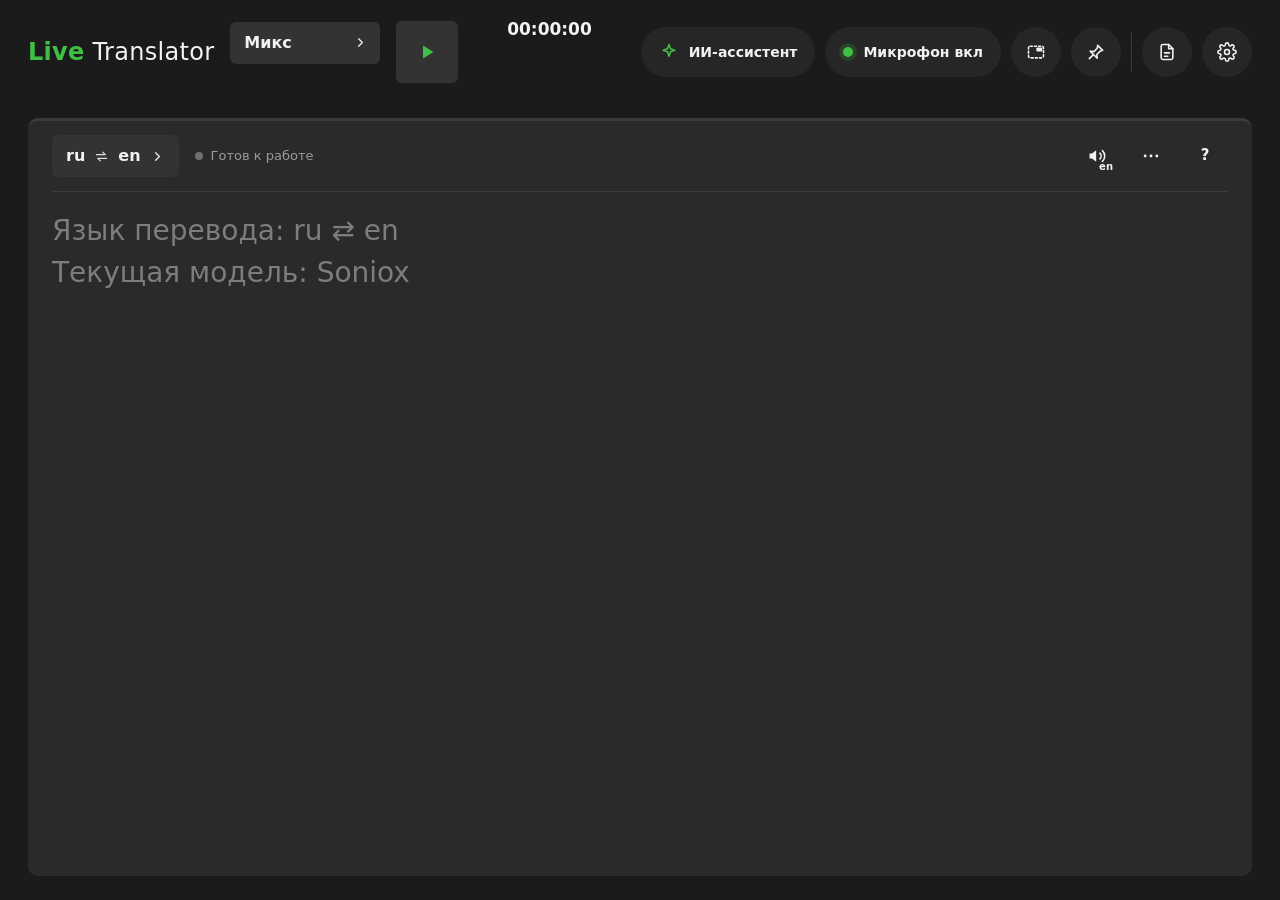
==== commit f5b0aac4: "Add onboarding wizard, hints, help and call-mode settings UI First-run 8-step onboarding modal (cabl" ====
--- a/ui/index.html
+++ b/ui/index.html
@@ -10,11 +10,11 @@
   <div class="brand"><b>Live</b> Translator</div>
 
   <div class="source">
-    <button class="chip" id="sourceBtn"><span id="sourceLabel">Микс</span><svg class="i sm"><use href="#i-right"/></svg></button>
+    <button class="chip" id="sourceBtn" data-tip="Что переводить: ваш микрофон, звук компьютера или оба сразу"><span id="sourceLabel">Микс</span><svg class="i sm"><use href="#i-right"/></svg></button>
     <div class="ticks" id="meterMix"></div>
   </div>
 
-  <button class="play" id="playBtn" title="Начать / остановить перевод">
+  <button class="play" id="playBtn" data-tip="Начать или остановить перевод" aria-label="Начать или остановить перевод">
     <svg class="i on-idle"><use href="#i-play"/></svg><svg class="i on-live"><use href="#i-stop"/></svg>
   </button>
 
@@ -24,23 +24,24 @@
   </div>
 
   <div class="right">
-    <button class="pill assist" id="assistBtn" title="Ключевые слова и контекст для точного перевода"><svg class="i"><use href="#i-spark"/></svg><span>ИИ-ассистент</span></button>
-    <button class="pill mute" id="muteBtn" title="Выключить/включить микрофон"><span class="dot"></span><span id="muteText">Микрофон вкл</span></button>
-    <button class="round" id="overlayBtn" title="Мини-субтитры поверх окон"><svg class="i"><use href="#i-pip"/></svg></button>
-    <button class="round" id="pinBtn" title="Закрепить окно поверх других"><svg class="i"><use href="#i-pin"/></svg></button>
+    <button class="pill assist" id="assistBtn" data-tip="Имена, термины и контекст разговора — перевод получается точнее"><svg class="i"><use href="#i-spark"/></svg><span>ИИ-ассистент</span></button>
+    <button class="pill mute" id="muteBtn" data-tip="Выключить или включить микрофон программы"><span class="dot"></span><span id="muteText">Микрофон вкл</span></button>
+    <button class="round" id="overlayBtn" data-tip="Окно русских субтитров поверх других окон" aria-label="Окно субтитров"><svg class="i"><use href="#i-pip"/></svg></button>
+    <button class="round" id="pinBtn" data-tip="Держать это окно поверх остальных" aria-label="Окно поверх остальных"><svg class="i"><use href="#i-pin"/></svg></button>
     <span class="sep"></span>
-    <button class="round" id="recordsBtn" title="Записи перевода"><svg class="i"><use href="#i-records"/></svg></button>
-    <button class="round" id="settingsBtn" title="Настройки"><svg class="i"><use href="#i-gear"/></svg></button>
+    <button class="round" id="recordsBtn" data-tip="Записи переводов и ИИ-протоколы" aria-label="Записи переводов"><svg class="i"><use href="#i-records"/></svg></button>
+    <button class="round" id="settingsBtn" data-tip="Настройки: ключи, движок, интернет, режим звонка" aria-label="Настройки"><svg class="i"><use href="#i-gear"/></svg></button>
   </div>
 </header>
 
 <main class="panel" id="panel">
   <div class="panel-head">
-    <button class="chip lang" id="langBtn"><b id="pairMe">ru</b><svg class="i sm"><use href="#i-swap"/></svg><b id="pairPeer">en</b><svg class="i sm"><use href="#i-right"/></svg></button>
+    <button class="chip lang" id="langBtn" data-tip="Языки и режим перевода"><b id="pairMe">ru</b><svg class="i sm"><use href="#i-swap"/></svg><b id="pairPeer">en</b><svg class="i sm"><use href="#i-right"/></svg></button>
     <div class="status" id="status"><span class="sdot" id="statusDot"></span><span id="statusText">Готов к работе</span><button class="link" id="resumeBtn" hidden>Продолжить</button><span class="lag" id="lag"></span></div>
     <div class="tools">
-      <button class="tool" id="voiceBtn" title="Озвучка моего перевода в звонок"><svg class="i"><use href="#i-speaker"/></svg><sub id="voiceLang">en</sub></button>
-      <button class="tool" id="moreBtn" title="Вид"><svg class="i"><use href="#i-more"/></svg></button>
+      <button class="tool" id="voiceBtn" data-tip="Озвучка перевода для собеседника: голос, скорость, громкость" aria-label="Озвучка перевода"><svg class="i"><use href="#i-speaker"/></svg><sub id="voiceLang">en</sub></button>
+      <button class="tool" id="moreBtn" data-tip="Вид: шрифт, панели, показ текста" aria-label="Вид"><svg class="i"><use href="#i-more"/></svg></button>
+      <button class="tool" id="helpBtn" data-tip="Помощь, горячие клавиши и обучение" aria-label="Помощь">?</button>
     </div>
   </div>
   <div class="banner" id="cableBanner" hidden>
@@ -59,6 +60,7 @@
     <div class="placeholder" id="placeholder">
       <div>Язык перевода: <span id="phPair">ru ⇄ en</span></div>
       <div>Текущая модель: <span id="phModel">Soniox</span></div>
+      <div class="ph-next" id="phNext"><b id="phNextTitle"></b><span id="phNextHint"></span></div>
     </div>
   </div>
 </main>
@@ -89,13 +91,13 @@
 <div class="pop" id="langPop" hidden>
   <div class="pop-title">Режим перевода</div>
   <div class="seg" id="modeSeg">
-    <button data-mode="two" title="Вы говорите — собеседник слышит перевод; его речь — текстом">Двусторонний</button>
-    <button data-mode="speak" title="Переводится только ваш микрофон">Только я говорю</button>
-    <button data-mode="listen" title="Переводится только речь собеседника">Только слушаю</button>
+    <button data-mode="two" data-tip="Вы говорите — собеседник слышит перевод; его речь показывается текстом">Двусторонний</button>
+    <button data-mode="speak" data-tip="Переводится только ваш микрофон">Только я говорю</button>
+    <button data-mode="listen" data-tip="Переводится только речь собеседника">Только слушаю</button>
   </div>
   <div class="lang-cols">
     <div class="lang-col"><div class="col-title">Мой язык</div><ul id="meLangs"></ul></div>
-    <button class="swap" id="langSwap" title="Поменять местами"><svg class="i"><use href="#i-swap"/></svg></button>
+    <button class="swap" id="langSwap" data-tip="Поменять языки местами" aria-label="Поменять языки местами"><svg class="i"><use href="#i-swap"/></svg></button>
     <div class="lang-col"><div class="col-title">Язык собеседника</div><ul id="peerLangs"></ul></div>
   </div>
   <div class="pop-foot">
@@ -106,40 +108,47 @@
 
 <!-- Озвучка -->
 <div class="pop" id="voicePop" hidden>
-  <div class="row-between"><b>Озвучка перевода в звонок</b><button class="toggle" id="voiceOut"><span></span><em></em></button></div>
+  <div class="row-between"><b>Озвучка перевода в звонок</b><button class="toggle" id="voiceOut" data-tip="Собеседник слышит перевод вашим голосом" aria-label="Озвучка перевода в звонок"><span></span><em></em></button></div>
   <div class="desc">Собеседник слышит ваш переведённый голос через виртуальный микрофон.</div>
   <div class="field"><b>Выбрать голос</b>
-    <div class="provider-row" id="providerRow" hidden title="Кто синтезирует ваш английский голос"><span>Голос:</span>
-      <div class="seg small" id="providerSeg"><button data-provider="soniox">Soniox</button><button data-provider="cartesia">Cartesia</button><button data-provider="inworld">Inworld</button></div></div>
+    <div class="provider-row" id="providerRow" hidden data-tip="Кто синтезирует ваш английский голос"><span>Голос:</span>
+      <div class="seg small" id="providerSeg"><button data-provider="soniox" data-tip="Soniox: встроенные голоса и клон, дешевле остальных">Soniox</button><button data-provider="cartesia" data-tip="Cartesia: самый быстрый и похожий на вас голос">Cartesia</button><button data-provider="inworld" data-tip="Inworld: запасной голос для перевода">Inworld</button></div></div>
+    <div class="desc" id="providerNote" hidden>Cartesia — самый быстрый и похожий на вас. Soniox и Inworld дешевле.</div>
     <div class="clone-box">
       <div class="row-between"><span>Мой голос <span class="badge" id="cloneState">не создан</span></span></div>
       <div class="btn-row">
-        <button class="ghost" id="recordBtn"><span class="rec-dot"></span>Записать голос</button>
-        <button class="ghost" id="importBtn">Выбрать файл</button>
-        <button class="ghost" id="previewBtn">▶ Прослушать</button>
-      </div>
-    </div>
+        <button class="ghost" id="recordBtn" data-tip="Записать минуту своей речи для клона голоса"><span class="rec-dot"></span>Записать голос</button>
+        <button class="ghost" id="importBtn" data-tip="Взять готовый файл с вашим голосом">Выбрать файл</button>
+        <button class="ghost" id="previewBtn" data-tip="Услышать пример перевода вашим голосом в наушниках">▶ Прослушать</button>
+      </div>
+    </div>
+    <div class="desc voice-note" id="voiceNote" hidden></div>
     <ul class="voice-list" id="voiceList"></ul>
   </div>
-  <div class="field" id="speedField"><b>Скорость речи</b><div class="range"><input type="range" id="speed" min="0.7" max="1.3" step="0.05"><span id="speedVal">1.00×</span></div></div>
-  <div class="field"><b>Громкость</b><div class="range"><input type="range" id="volume" min="0.2" max="1.6" step="0.05"><span id="volumeVal">100%</span></div></div>
-  <div class="row-between"><b>Слышать себя в наушниках</b><button class="toggle" id="monitor"><span></span><em></em></button></div>
-  <div class="field"><b>Задержка воспроизведения</b>
-    <div class="seg small" id="delaySeg" hidden><button data-delay="instant">Мгновенно</button><button data-delay="balanced">Баланс</button><button data-delay="smooth">Плавно</button></div>
-    <div class="value" id="delayHint"></div>
+  <div class="field" id="deliveryField"><b>Подача голоса</b>
+    <div class="seg small"><button data-delivery="fast" data-tip="Куски фразы озвучиваются сразу: быстрее всего, интонация чуть рубленая">Скорость</button><button data-delivery="balanced" data-tip="Целые предложения с живой интонацией и небольшой задержкой">Баланс</button><button data-delivery="natural" data-tip="Самая живая речь без ускорения; на длинных фразах чуть позже">Естественность</button></div>
+    <div class="desc delivery-hint"></div>
+    <div class="desc">«▶ Прослушать» — одна фраза целиком: подачу и подстройку под ваш темп слышно только в звонке.</div>
+  </div>
+  <div class="field" id="speedField"><b>Скорость речи</b><div class="range"><input type="range" id="speed" data-tip="Как быстро говорит английский голос" aria-label="Скорость речи" min="0.7" max="1.3" step="0.05"><span id="speedVal">1.00×</span></div></div>
+  <div class="field"><b>Громкость</b><div class="range"><input type="range" id="volume" data-tip="Громкость перевода в звонке" aria-label="Громкость" min="0.2" max="1.6" step="0.05"><span id="volumeVal">100%</span></div></div>
+  <div class="row-between"><b>Слышать себя в наушниках</b><button class="toggle" id="monitor" data-tip="Слышать свой перевод в наушниках; в звонок он идёт в любом случае" aria-label="Слышать себя в наушниках"><span></span><em></em></button></div>
+  <div class="field" id="delayField" hidden><b>Задержка воспроизведения</b>
+    <div class="seg small" id="delaySeg"><button data-delay="instant" data-tip="Клон почти не ждёт продолжения фразы: быстрее">Мгновенно</button><button data-delay="balanced" data-tip="Золотая середина между скоростью и естественностью">Баланс</button><button data-delay="smooth" data-tip="Клон дольше ждёт продолжения: звучит естественнее">Плавно</button></div>
+    <div class="value" id="delayHint">Сколько клон может ждать продолжения фразы: быстрее — «Мгновенно», естественнее — «Плавно».</div>
   </div>
 </div>
 
 <!-- Вид -->
 <div class="pop" id="morePop" hidden>
-  <div class="menu-row"><b>Размер шрифта</b><span><button class="tool" data-font="-1">A<sup>−</sup></button><button class="tool" data-font="1">A<sup>+</sup></button></span></div>
-  <div class="menu-row"><b>Поменять местами</b><span><button class="tool" id="swapOrder" title="Перевод сверху / оригинал сверху"><svg class="i"><use href="#i-updown"/></svg></button></span></div>
+  <div class="menu-row"><b>Размер шрифта</b><span><button class="tool" data-font="-1" data-tip="Шрифт мельче" aria-label="Шрифт мельче">A<sup>−</sup></button><button class="tool" data-font="1" data-tip="Шрифт крупнее" aria-label="Шрифт крупнее">A<sup>+</sup></button></span></div>
+  <div class="menu-row"><b>Поменять местами</b><span><button class="tool" id="swapOrder" data-tip="Перевод сверху или оригинал сверху" aria-label="Поменять порядок строк"><svg class="i"><use href="#i-updown"/></svg></button></span></div>
   <div class="menu-row"><b>Панель</b><span class="seg-icons" id="panelSeg">
-    <button class="tool" data-panel="single" title="Одна панель"><svg class="i"><use href="#i-panel1"/></svg></button>
-    <button class="tool" data-panel="split" title="Две панели: я и собеседник"><svg class="i"><use href="#i-panel2"/></svg></button></span></div>
+    <button class="tool" data-panel="single" data-tip="Одна панель" aria-label="Одна панель"><svg class="i"><use href="#i-panel1"/></svg></button>
+    <button class="tool" data-panel="split" data-tip="Две панели: я и собеседник" aria-label="Две панели: я и собеседник"><svg class="i"><use href="#i-panel2"/></svg></button></span></div>
   <div class="menu-row"><b>Текст</b><span class="seg-icons" id="textSeg">
-    <button class="tool" data-text="both" title="Оригинал и перевод"><svg class="i"><use href="#i-text2"/></svg></button>
-    <button class="tool" data-text="dst" title="Только перевод"><svg class="i"><use href="#i-text1"/></svg></button></span></div>
+    <button class="tool" data-text="both" data-tip="Оригинал и перевод" aria-label="Оригинал и перевод"><svg class="i"><use href="#i-text2"/></svg></button>
+    <button class="tool" data-text="dst" data-tip="Только перевод" aria-label="Только перевод"><svg class="i"><use href="#i-text1"/></svg></button></span></div>
   <div class="menu-hint" id="textHint">Оригинал и перевод</div>
 </div>
 
@@ -154,6 +163,130 @@
   <div class="row-between list-head"><b>Последние записи</b><button class="link" id="openFolder">Открыть папку</button></div>
   <ul class="records" id="records"></ul>
 </aside>
+
+<!-- Первый запуск: знакомство с программой -->
+<div class="modal" id="onboarding" hidden role="dialog" aria-modal="true" aria-labelledby="obTitle">
+  <div class="card ob-card">
+    <div class="card-head"><h2 id="obTitle">Знакомство с программой</h2><button class="link" id="obSkip">Пропустить обучение</button></div>
+    <div class="ob-progress"><span class="ob-count" id="obCount" role="status" aria-live="polite"></span><div class="ob-dots" id="obDots" aria-hidden="true"></div></div>
+    <div class="ob-body">
+      <div class="ob-step" data-ob-step="0" hidden>
+        <h3 tabindex="-1">Как это работает</h3>
+        <ol class="ob-flow">
+          <li><b>Вы говорите по-русски</b> в обычный микрофон.</li>
+          <li><b>Собеседник слышит английский</b> вашим клонированным голосом — он идёт в звонок через виртуальный микрофон.</li>
+          <li><b>Его речь вы читаете по-русски</b>: субтитры в этом окне и в маленьком окне поверх других.</li>
+        </ol>
+        <div class="desc">Настройка займёт минут пять: ключи сервисов, виртуальный кабель, запись голоса, настройка звонилки и скрытие окон от показа экрана. Любой шаг можно пропустить и вернуться к нему позже — кнопка «?» в панели над субтитрами.</div>
+      </div>
+      <div class="ob-step" data-ob-step="1" hidden>
+        <h3 tabindex="-1">Ключи сервисов</h3>
+        <div class="desc">Ключ — это пароль от сервиса. Он хранится только на этом компьютере, в файле .env рядом с программой, и никуда больше не отправляется.</div>
+        <div class="key-row"><b>Soniox</b><span class="key-state" data-ob-key-state="soniox"></span><input type="password" data-ob-key-input="soniox" placeholder="ключ Soniox" autocomplete="off" aria-label="Ключ Soniox"><button class="primary" data-ob-key-save="soniox">Сохранить</button></div>
+        <div class="desc"><span class="badge bad">обязательно</span> Распознавание речи и перевод — без него программа не работает. console.soniox.com → API keys.</div>
+        <div class="key-row"><b>Cartesia</b><span class="key-state" data-ob-key-state="cartesia"></span><input type="password" data-ob-key-input="cartesia" placeholder="ключ Cartesia" autocomplete="off" aria-label="Ключ Cartesia"><button class="primary" data-ob-key-save="cartesia">Сохранить</button></div>
+        <div class="desc"><span class="badge ok">рекомендуется</span> Клон вашего голоса: самый быстрый и похожий на вас. Без него звучит встроенный голос Soniox.</div>
+        <div class="key-row"><b>OpenAI</b><span class="key-state" data-ob-key-state="openai"></span><input type="password" data-ob-key-input="openai" placeholder="sk-..." autocomplete="off" aria-label="Ключ OpenAI"><button class="primary" data-ob-key-save="openai">Сохранить</button></div>
+        <div class="desc"><span class="badge">по желанию</span> ИИ-протокол встречи после звонка.</div>
+        <div class="key-row"><b>Inworld</b><span class="key-state" data-ob-key-state="inworld"></span><input type="password" data-ob-key-input="inworld" placeholder="ключ Inworld (Basic)" autocomplete="off" aria-label="Ключ Inworld"><button class="primary" data-ob-key-save="inworld">Сохранить</button></div>
+        <div class="desc"><span class="badge">по желанию</span> Запасной голос для перевода.</div>
+      </div>
+      <div class="ob-step" data-ob-step="2" hidden>
+        <h3 tabindex="-1">Виртуальный кабель</h3>
+        <div class="desc">Бесплатный драйвер VB-CABLE передаёт перевод в звонок: программа «говорит» в кабель, а Zoom, Meet или Telegram слышат его как микрофон.</div>
+        <div class="ob-status" id="obCable" role="status"></div>
+        <div class="btn-row"><button class="primary" id="obCableBtn">Как установить</button><button class="ghost" id="obCableRecheck">Проверить снова</button></div>
+      </div>
+      <div class="ob-step" data-ob-step="3" hidden>
+        <h3 tabindex="-1">Микрофон и наушники</h3>
+        <div class="desc">Наденьте наушники: иначе микрофон подхватит звук из динамиков, и собеседник услышит эхо.</div>
+        <h4>Мой микрофон</h4>
+        <ul class="dev-list" id="obMics"></ul>
+        <h4>Где слушать собеседника — наушники</h4>
+        <ul class="dev-list" id="obOuts"></ul>
+        <div class="ob-status" id="obDevices" role="status"></div>
+      </div>
+      <div class="ob-step" data-ob-step="4" hidden>
+        <h3 tabindex="-1">Ваш голос</h3>
+        <div class="desc">Собеседник услышит английский вашим голосом. Для этого запишите около минуты свободной речи — без сценария.</div>
+        <div class="ob-status" id="obVoice" role="status"></div>
+        <div class="btn-row"><button class="primary" id="obRecord">Записать голос</button></div>
+        <ul class="ob-tips">
+          <li>Тихая комната, без музыки и чужих голосов.</li>
+          <li>Гарнитура или микрофон в 10–15 см от рта записывают чище, чем микрофон ноутбука.</li>
+          <li>Говорите как обычно, около минуты: о себе, о проекте, о работе.</li>
+          <li>Отключите у микрофона «Улучшения звука» в настройках звука Windows: обработка делает клон глуше.</li>
+        </ul>
+        <div class="desc">Шаг можно пропустить: пока клона нет, звучит встроенный голос.</div>
+      </div>
+      <div class="ob-step" data-ob-step="5" hidden>
+        <h3 tabindex="-1">Настройка Zoom, Meet, Telegram, Teams</h3>
+        <div class="desc">В приложении для звонков выберите микрофон <b>CABLE Output (VB-Audio Virtual Cable)</b>. Динамики оставьте как есть — ваши наушники.</div>
+        <ul class="ob-apps">
+          <li><b>Zoom</b><span>Настройки → Звук → Микрофон</span></li>
+          <li><b>Google Meet</b><span>Настройки → Аудио → Микрофон</span></li>
+          <li><b>Telegram</b><span>Настройки → Голос и видео → Микрофон</span></li>
+          <li><b>Microsoft Teams</b><span>Настройки → Устройства → Микрофон</span></li>
+        </ul>
+        <div class="desc">Проверьте до входа в звонок: выключите микрофон программы (<b id="obMuteKey">кнопка «Микрофон»</b>) и скажите пару слов — индикатор уровня в звонилке не должен двигаться. Если двигается, там выбран ваш настоящий микрофон.</div>
+      </div>
+      <div class="ob-step" data-ob-step="6" hidden>
+        <h3 tabindex="-1">Скрытие от демонстрации экрана</h3>
+        <ul class="ob-facts" id="obFacts"></ul>
+        <div id="obCallMode" class="cm"></div>
+        <div class="ob-limits"><b>Чего скрытие не умеет</b><ul id="obLimits"></ul></div>
+      </div>
+      <div class="ob-step" data-ob-step="7" hidden>
+        <h3 tabindex="-1">Проверка</h3>
+        <ul class="ob-summary" id="obSummary"></ul>
+        <div class="ob-check"><div><b>Связь с сервисами</b><div class="desc">Задержка до сервисов перевода и страна, где выходит VPN.</div></div><button class="ghost" id="obNet">Проверить связь</button></div>
+        <div class="net-result" id="obNetResult" hidden></div>
+        <div class="ob-check"><div><b>Проверка перед звонком</b><div class="desc">Убедитесь, что собеседник слышит только перевод, а не ваш настоящий микрофон.</div></div><button class="ghost" id="obCallCheck">Открыть проверку</button></div>
+        <div class="desc">Нажмите «Готово», а в звонок входите с кнопкой ▶ вверху. К этому обучению можно вернуться в любой момент через «?».</div>
+      </div>
+    </div>
+    <div class="pop-foot ob-foot"><button class="ghost" id="obBack">Назад</button><button class="primary" id="obNext">Далее</button></div>
+  </div>
+</div>
+
+<!-- Помощь -->
+<div class="modal" id="help" hidden role="dialog" aria-modal="true" aria-labelledby="helpTitle">
+  <div class="card help-card">
+    <div class="card-head"><h2 id="helpTitle">Помощь</h2><button class="round flat" id="helpClose" aria-label="Закрыть"><svg class="i"><use href="#i-x"/></svg></button></div>
+    <section>
+      <h3>Быстрый старт</h3>
+      <ol>
+        <li>Включите VPN и вставьте ключ Soniox: ⚙ Настройки → Ключи.</li>
+        <li>Один раз запишите свой голос: 🔊 → «Записать голос» → «Создать клон».</li>
+        <li>В Zoom, Meet, Telegram или Teams выберите микрофон <b>CABLE Output (VB-Audio Virtual Cable)</b>.</li>
+        <li>Наденьте наушники и нажмите <b>▶</b>: собеседник слышит английский, вы читаете его речь по-русски.</li>
+      </ol>
+    </section>
+    <section>
+      <h3>Горячие клавиши</h3>
+      <ul class="help-list" id="helpKeys"></ul>
+    </section>
+    <section>
+      <h3>Режим звонка</h3>
+      <ul class="help-list" id="helpFacts"></ul>
+      <div class="ob-limits"><b>Чего скрытие не умеет</b><ul id="helpLimits"></ul></div>
+    </section>
+    <section>
+      <h3>Частые проблемы</h3>
+      <details class="opt"><summary>Собеседник слышит эхо</summary>
+        <div class="desc">Наденьте наушники: микрофон подхватывает звук из динамиков. Проверьте, что звук Windows по умолчанию идёт в наушники, а не в кабель, а в звонке выбран микрофон CABLE Output, а не настоящий.</div></details>
+      <details class="opt"><summary>В звонок не доходит звук</summary>
+        <div class="desc">В звонилке должен быть выбран микрофон CABLE Output. В программе должны быть включены перевод (▶), озвучка (🔊) и микрофон программы, а VB-CABLE установлен — шаг «Виртуальный кабель» в обучении.</div></details>
+      <details class="opt"><summary>Большая задержка</summary>
+        <div class="desc">Нажмите «Проверить связь» в настройках: если ответ дольше 150 мс, смените выход VPN на ближайшую страну или выберите регион Soniox «Европа». Подача «Скорость» быстрее «Баланса».</div></details>
+      <details class="opt"><summary>Ключ не принимается</summary>
+        <div class="desc">Ключ вставлен не целиком, от другого сервиса или закончился баланс. Скопируйте его заново и нажмите «Сохранить» в настройках, в разделе «Ключи».</div></details>
+      <details class="opt"><summary>VPN переключился, соединение оборвалось</summary>
+        <div class="desc">Смена VPN или сервера рвёт соединение. Остановите перевод, дождитесь стабильного VPN и нажмите ▶ снова. Включайте VPN до звонка и не меняйте его в разговоре.</div></details>
+    </section>
+    <div class="pop-foot"><button class="ghost" id="helpReplay">Пройти обучение заново</button><button class="primary" id="helpDone">Понятно</button></div>
+  </div>
+</div>
 
 <!-- Настройки -->
 <div class="modal" id="settings" hidden>
@@ -164,22 +297,29 @@
     <section data-adv>
       <h3>Движок перевода</h3>
       <div class="seg" id="engineSeg">
-        <button data-engine="soniox">Soniox · мой голос</button>
-        <button data-engine="openai">OpenAI · синхронный</button>
+        <button data-engine="soniox" data-tip="Переводит посреди фразы и говорит вашим клоном">Soniox · мой голос</button>
+        <button data-engine="openai" data-tip="Синхронный перевод OpenAI, голос модели или клон Cartesia">OpenAI · синхронный</button>
       </div>
       <div class="desc" id="engineHint"></div>
-      <label class="radio"><input type="checkbox" id="diarize"> Различать собеседников («Собеседник 1 / 2», Soniox)</label>
+      <label class="radio" data-tip="Разных собеседников подписывает «Собеседник 1 / 2»"><input type="checkbox" id="diarize"> Различать собеседников («Собеседник 1 / 2», Soniox)</label>
     </section>
     <section data-adv>
       <h3>Скорость озвучки</h3>
-      <label class="radio"><input type="checkbox" id="speedBoost"> Автоускорение голоса</label>
-      <div class="desc lever">Если перевод отстаёт больше чем на 1,5 с, голос ненадолго говорит быстрее.</div>
-      <label class="radio"><input type="checkbox" id="trimSilence"> Убирать паузы синтеза</label>
-      <div class="desc lever">Срезает тишину, которую синтез добавляет в начале и в конце каждого куска фразы.</div>
-      <label class="radio"><input type="checkbox" id="instantPhrases"> Мгновенные короткие ответы</label>
+      <label class="radio" data-tip="Английский звучит в вашем темпе и с вашей громкостью"><input type="checkbox" id="matchRate"> Повторять мой темп и громкость</label>
+      <div class="desc lever">Английский звучит примерно так же быстро и громко, как ваша русская речь: спокойный голос — спокойный перевод.</div>
+      <label class="radio" data-tip="Если перевод отстаёт, голос ненадолго ускоряется"><input type="checkbox" id="speedBoost"> Автоускорение голоса</label>
+      <div class="desc lever">Если перевод отстаёт от речи, голос ненадолго говорит быстрее, пока не догонит. В режиме «Естественность» не используется.</div>
+      <label class="radio" data-tip="Убирает лишние паузы, которые добавляет синтез"><input type="checkbox" id="trimSilence"> Убирать паузы синтеза</label>
+      <div class="desc lever">Срезает тишину, которую синтез добавляет в начале и в конце каждого куска фразы. В режиме «Естественность» не используется.</div>
+      <label class="radio" data-tip="Короткие «Yes.», «Sure.» звучат сразу"><input type="checkbox" id="instantPhrases"> Мгновенные короткие ответы</label>
       <div class="desc lever">«Yes.», «Sure.», «Thank you.» звучат сразу — из заранее озвученных вашим голосом.</div>
-      <label class="radio"><input type="checkbox" id="autoFinalize"> Быстрое завершение фраз</label>
+      <label class="radio" data-tip="Короткая пауза сразу закрывает фразу, не дожидаясь Soniox"><input type="checkbox" id="autoFinalize"> Быстрое завершение фраз</label>
       <div class="desc lever">Короткая пауза в речи сразу закрывает фразу, не дожидаясь Soniox.</div>
+    </section>
+    <section id="deliverySection">
+      <h3>Голос в звонке</h3>
+      <div class="seg"><button data-delivery="fast" data-tip="Куски фразы озвучиваются сразу: быстрее всего, интонация чуть рубленая">Скорость</button><button data-delivery="balanced" data-tip="Целые предложения с живой интонацией и небольшой задержкой">Баланс</button><button data-delivery="natural" data-tip="Самая живая речь без ускорения; на длинных фразах чуть позже">Естественность</button></div>
+      <div class="desc delivery-hint"></div>
     </section>
     <section>
       <h3>Ключи</h3>
@@ -191,18 +331,27 @@
       <div class="desc">platform.openai.com → API keys. Движок OpenAI и ИИ-протокол после звонка.</div>
       <div class="key-row" data-adv><b>Cartesia</b><span class="key-state" data-key-state="cartesia"></span>
         <input type="password" data-key-input="cartesia" placeholder="ключ Cartesia" autocomplete="off"><button class="primary" data-key-save="cartesia">Сохранить</button></div>
-      <div class="desc" data-adv>Голос Cartesia для движка Soniox — начинает говорить на ~0,2 с быстрее — и клон голоса в движке OpenAI (play.cartesia.ai, для клона нужен тариф Pro). Выбор — в меню 🔊.</div>
+      <div class="desc" data-adv>Голос Cartesia для движка Soniox — самый быстрый и похожий на вас, включается сам, как только ключ сохранён, — и клон голоса в движке OpenAI (play.cartesia.ai, для клона нужен тариф Pro). Выбор — в меню 🔊.</div>
       <div class="key-row" data-adv><b>Inworld</b><span class="key-state" data-key-state="inworld"></span>
         <input type="password" data-key-input="inworld" placeholder="ключ Inworld (Basic)" autocomplete="off"><button class="primary" data-key-save="inworld">Сохранить</button></div>
       <div class="desc" data-adv>Другой голос для движка Soniox (platform.inworld.ai → API keys). Выбор — в меню 🔊.</div>
       <div class="desc">Ключи хранятся только на этом компьютере, в файле .env рядом с программой.</div>
     </section>
+    <section id="callModeSection">
+      <h3>Режим звонка</h3>
+      <div class="desc">Окно субтитров и это окно скрыты от показа экрана и записи: собеседник их не видит.</div>
+      <div id="setCallMode" class="cm"></div>
+    </section>
     <section>
       <h3>Интернет</h3>
       <label class="radio"><input type="radio" name="proxy" value=""> Системный прокси / VPN <span class="desc" id="sysProxy"></span></label>
       <label class="radio"><input type="radio" name="proxy" value="none"> Без прокси</label>
       <label class="radio"><input type="radio" name="proxy" value="custom"> Свой: <input type="text" id="proxyInput" placeholder="socks5h://127.0.0.1:10808"></label>
-      <div class="net-row"><button class="ghost" id="netCheck">Проверить связь</button>
+      <div class="field" id="regionField"><b>Регион Soniox</b>
+        <div class="seg small" id="regionSeg"><button data-region="" data-tip="Серверы Soniox в США">США</button><button data-region="eu" data-tip="Серверы Soniox в Европе: из России обычно быстрее">Европа</button></div>
+        <div class="desc" id="regionHint">Из Европы быстрее — сравните кнопкой «Проверить связь». Нужен ключ проекта Soniox в регионе EU: console.soniox.com → новый проект → регион EU → ключ, его вставьте в «Ключи». Клон голоса Soniox там создаётся заново; для голоса Cartesia он не нужен.</div>
+      </div>
+      <div class="net-row"><button class="ghost" id="netCheck" data-tip="Задержка до сервисов перевода и страна выхода VPN">Проверить связь</button>
         <span class="desc">задержка до сервисов перевода и страна, где выходит VPN</span></div>
       <div class="net-result" id="netResult" hidden></div>
     </section>
@@ -211,7 +360,7 @@
       <ol>
         <li>Включите VPN — сервисы перевода могут не работать из РФ напрямую.</li>
         <li>Один раз запишите свой голос: 🔊 → «Записать голос» → «Создать клон».</li>
-        <li>В Zoom / Telegram / WhatsApp / Discord выберите микрофон <b>CABLE Output (VB-Audio Virtual Cable)</b>.</li>
+        <li>В Zoom / Telegram / WhatsApp / Discord выберите микрофон <b>CABLE Output (VB-Audio Virtual Cable)</b>. <button class="link" id="howtoCable">Установка VB-CABLE</button></li>
         <li>Наденьте наушники и нажмите <b>▶</b>.</li>
         <li><b id="hotkeyName">Ctrl+Alt+M</b> — выключить/включить микрофон из любого окна.</li>
         <li><b id="hotkeyDone">Ctrl+Alt+Space</b> — «я закончил»: перевод фразы звучит сразу, не дожидаясь паузы.</li>
@@ -224,15 +373,27 @@
 <div class="modal" id="recorder" hidden>
   <div class="card">
     <div class="card-head"><h2>Запись голоса для клона</h2><button class="round flat" id="recClose"><svg class="i"><use href="#i-x"/></svg></button></div>
-    <div class="desc">Прочитайте текст спокойно и естественно — как на собеседовании. Тихое место, обычное расстояние до микрофона, без музыки.</div>
-    <blockquote class="read-text">Здравствуйте! Сейчас я записываю свой голос, чтобы переводчик говорил по-английски так же, как я.
-      Я говорю спокойно и естественно, как в обычном разговоре. Я люблю свою работу: мне нравится решать сложные задачи,
-      общаться с командой и узнавать что-то новое каждый день. Спасибо, что слушаете меня. До встречи!</blockquote>
+    <div class="desc">Говорите своими словами, как на собеседовании, — минуту, без сценария. Клон перенимает ваш темп, интонации и лёгкий акцент; с чтением по бумажке он звучит скучнее. О чём рассказать:</div>
+    <ul class="rec-topics"><li>Расскажите о себе</li><li>Расскажите о последнем проекте</li><li>Почему вам интересна эта работа</li></ul>
+    <h3>Микрофон</h3>
+    <ul class="dev-list" id="recMics"></ul>
     <div class="rec-ctl">
-      <button class="rec-btn" id="recStart" title="Начать запись"><span></span></button>
-      <div><div class="rec-time" id="recTime">00:25</div><div class="desc" id="recHint">Нажмите красную кнопку и читайте текст (25 секунд)</div></div>
-    </div>
-    <div class="pop-foot"><button class="ghost" id="recRetry" hidden>Перезаписать</button><button class="primary" id="recCreate" hidden>Создать клон</button></div>
+      <button class="rec-btn" id="recStart" data-tip="Начать запись" aria-label="Начать запись"><span></span></button>
+      <div class="rec-info">
+        <div class="rec-time" id="recTime">00:00 / 01:00</div>
+        <span class="ticks" id="recMeter"></span>
+        <div class="desc" id="recHint">Нажмите красную кнопку и говорите своими словами — минуту, не меньше 30 секунд</div>
+      </div>
+    </div>
+    <ul class="rec-tips">
+      <li>Гарнитура или микрофон в 10–15 см от рта записывают чище, чем микрофон ноутбука.</li>
+      <li>Тихая комната, без музыки и чужих голосов.</li>
+      <li>Говорите как обычно, со своим темпом и акцентом — «правильно» говорить не нужно.</li>
+      <li>Шкала должна доходить примерно до середины; почти не движется — поднимите громкость микрофона в настройках звука Windows.</li>
+      <li>Отключите у микрофона «Улучшения звука» (шумоподавление, автоматическую громкость) в настройках звука Windows: обработка делает клон глуше.</li>
+    </ul>
+    <button class="link" id="recSoundSettings">Открыть настройки звука Windows</button>
+    <div class="pop-foot"><button class="ghost" id="recRetry" hidden>Перезаписать</button><button class="primary" id="recDone" hidden disabled>Готово</button><button class="primary" id="recCreate" hidden>Создать клон</button></div>
   </div>
 </div>
 
@@ -268,6 +429,10 @@
       <li>В Meet / Zoom / Telegram выберите микрофон <b>CABLE Output (VB-Audio Virtual Cable)</b>.</li>
       <li>Проверьте до входа в звонок: Zoom → Настройки → Звук (Meet: Настройки → Аудио). Нажмите <b>Ctrl+Alt+M</b> и скажите пару слов — индикатор входного уровня не должен двигаться.</li>
     </ol>
+    <details class="opt" id="cableTip">
+      <summary>Необязательно: ещё на 20–50 мс быстрее</summary>
+      <div class="desc">Осторожно, только если звук чистый: VB-Cable Control Panel от имени администратора → Latency 3072 samples → перезагрузка. Проверьте «▶ Прослушать» и пробный звонок: треск или обрывы — верните прежнее значение.</div>
+    </details>
   </div>
 </div>
 
@@ -281,7 +446,7 @@
     <ol class="steps">
       <li>В Zoom / Meet / Telegram выберите микрофон <b>CABLE Output (VB-Audio Virtual Cable)</b>.</li>
       <li>Сделайте это до входа в звонок: Zoom → Настройки → Звук (Meet: Настройки → Аудио). Нажмите <b class="cc-key">Ctrl+Alt+M</b> и скажите пару слов — индикатор входного уровня не должен двигаться. Двигается — звонок слышит ваш настоящий микрофон: выберите там CABLE Output. Уже в звонке — ничего не говорите, только проверьте, что там выбран CABLE Output.</li>
-      <li>Снова нажмите <b class="cc-key">Ctrl+Alt+M</b>, чтобы включить микрофон программы. <button class="badge" id="ccMute" title="Выключить/включить микрофон программы"></button></li>
+      <li>Снова нажмите <b class="cc-key">Ctrl+Alt+M</b>, чтобы включить микрофон программы. <button class="badge" id="ccMute" data-tip="Выключить или включить микрофон программы"></button></li>
     </ol>
     <div class="pop-foot">
       <label class="check"><input type="checkbox" id="ccDone"><span class="box"></span>Я проверил</label>
@@ -305,6 +470,11 @@
 </div>
 
 <div class="toast" id="toast" hidden></div>
+<div class="coach" id="coach" role="dialog" aria-label="Подсказка" hidden>
+  <div class="coach-text" id="coachText"></div>
+  <button class="primary" id="coachOk">Понятно</button>
+</div>
+<div class="tip" id="tip" role="tooltip" hidden></div>
 
 <svg width="0" height="0" style="position:absolute">
   <defs>
--- a/ui/app.css
+++ b/ui/app.css
@@ -253,6 +253,7 @@
   background: #333; color: var(--muted); font-weight: 600; }
 .badge.ok { background: rgba(63, 191, 69, .15); color: var(--green); }
 .badge.busy { background: var(--accent-soft); color: var(--accent); }
+.voice-note { color: var(--red); margin-top: 8px; }
 .voice-list { list-style: none; margin: 8px 0 0; padding: 0; max-height: 210px; overflow-y: auto; }
 .voice-list li { display: flex; align-items: center; gap: 10px; padding: 7px 8px; border-radius: 6px; cursor: pointer; font-size: 14px; }
 .voice-list li:hover { background: var(--raised); }
@@ -265,8 +266,12 @@
 .seg.small { margin: 6px 0 0; }
 .seg.small button { height: 32px; font-size: 13px; }
 
-.read-text { margin: 14px 0; padding: 14px 16px; border-left: 3px solid var(--accent); background: #1f1f1f;
-  border-radius: 6px; font-size: 16px; line-height: 1.6; color: #e8e8e8; user-select: text; }
+.rec-topics { margin: 10px 0 14px; padding: 10px 16px 10px 34px; border-left: 3px solid var(--accent); background: #1f1f1f;
+  border-radius: 6px; font-size: 16px; line-height: 1.7; color: #e8e8e8; }
+#recMics { padding-left: 0; margin-bottom: 8px; }
+.dev-list.off { opacity: .5; pointer-events: none; }
+.dev-list li.headset::after { content: "гарнитура"; margin-left: auto; padding: 1px 8px; border-radius: 10px;
+  background: var(--accent-soft); color: var(--accent); font-size: 11px; }
 .rec-ctl { display: flex; align-items: center; gap: 18px; margin: 6px 0 4px; }
 .rec-btn { width: 64px; height: 64px; border-radius: 50%; background: #2b2b2b; display: grid; place-items: center;
   box-shadow: inset 0 0 0 3px #444; }
@@ -275,6 +280,11 @@
 .rec-btn:disabled { opacity: .5; cursor: default; }
 @keyframes pulse { 50% { opacity: .55; } }
 .rec-time { font-size: 26px; font-weight: 700; font-variant-numeric: tabular-nums; }
+.rec-info { flex: 1; min-width: 0; }
+#recMeter { gap: 4px; height: 16px; margin: 4px 0 6px; }
+#recMeter i { width: 6px; height: 16px; }
+.rec-tips, .ob-tips { margin: 8px 0; padding-left: 20px; color: var(--muted); font-size: 13px; line-height: 1.6; }
+#recDone { margin-left: auto; }
 
 .accent { color: var(--accent); }
 .accent-i { color: var(--accent); vertical-align: -3px; }
@@ -353,3 +363,82 @@
   border: 1px solid rgba(239, 68, 68, .35); color: #fca5a5; font-size: 13px; white-space: pre-line; }
 #callCheck .pop-foot { padding-bottom: 12px; }
 #ccMute:hover { filter: brightness(1.3); }
+
+/* delivery switch, Soniox region, the optional cable buffer tip */
+.delivery-hint { margin-top: 8px; }
+.card .seg + .delivery-hint { margin-top: -6px; }
+#regionField { margin-top: 12px; }
+#regionField .desc { margin-top: 8px; }
+details.opt { margin: 8px 0 4px; }
+details.opt summary { cursor: pointer; color: var(--muted); font-size: 13px; }
+details.opt summary:hover { color: var(--text); }
+details.opt .desc { margin-top: 6px; }
+
+/* hints: tooltips, coach marks, empty state */
+.tip { position: fixed; z-index: 60; max-width: 280px; padding: 7px 10px; border-radius: 6px; background: #0f0f0f; border: 1px solid #4a4a4a;
+       color: var(--text); font-size: 13px; line-height: 1.35; pointer-events: none; box-shadow: 0 6px 18px rgba(0, 0, 0, .5); }
+.coach { position: fixed; z-index: 19; width: min(300px, calc(100vw - 24px)); padding: 14px 16px; border-radius: 10px; background: #1d2a1e;
+         border: 1px solid var(--accent); box-shadow: 0 10px 30px rgba(0, 0, 0, .55); display: flex; flex-direction: column; gap: 10px; }
+.coach-text { font-size: 14px; line-height: 1.4; }
+.coach .primary { height: 34px; padding: 0 18px; font-size: 14px; align-self: flex-end; }
+.coach-target { outline: 2px solid var(--accent); outline-offset: 3px; }
+.ph-next { margin-top: 14px; font-size: 16px; line-height: 1.4; }
+.ph-next b { display: block; color: var(--accent); font-size: 24px; }
+.badge.bad { background: rgba(239, 68, 68, .15); color: #fca5a5; }
+.badge.warn { background: rgba(245, 176, 65, .15); color: #f5b041; }
+.key-row + .desc .badge:first-child { margin: 0 6px 0 0; }
+
+/* onboarding and help */
+.ob-card { width: min(720px, 94vw); max-height: 92vh; display: flex; flex-direction: column; overflow: hidden; padding-bottom: 18px; }
+.ob-progress { display: flex; align-items: center; justify-content: space-between; gap: 12px; margin: 6px 0 10px; }
+.ob-count { color: var(--muted); font-size: 13px; }
+.ob-dots { display: flex; gap: 6px; }
+.ob-dot { width: 22px; height: 6px; border-radius: 3px; background: var(--line); }
+.ob-dot.done { background: rgba(63, 191, 69, .45); }
+.ob-dot.active { background: var(--accent); }
+.ob-body { flex: 1; min-height: 0; overflow-y: auto; padding-right: 6px; }
+.ob-step h3 { margin: 2px 0 10px; font-size: 18px; }
+.ob-step h3:focus { outline: none; }
+.ob-step h4 { margin: 14px 0 0; font-size: 14px; }
+.ob-step .dev-list { padding-left: 0; }
+.ob-foot { margin-top: 12px; padding-top: 12px; border-top: 1px solid var(--line); }
+.ob-status { display: flex; align-items: flex-start; gap: 10px; margin: 12px 0 4px; padding: 10px 12px; border-radius: 8px; background: #1f1f1f;
+             font-size: 14px; line-height: 1.4; }
+.ob-status .badge { margin: 0; flex: none; }
+.ob-status.warn { background: rgba(245, 176, 65, .1); }
+.ob-status.bad { background: rgba(239, 68, 68, .12); }
+.ob-apps { list-style: none; margin: 12px 0; padding: 0; display: grid; grid-template-columns: 1fr 1fr; gap: 8px; }
+.ob-apps li { display: flex; flex-direction: column; gap: 2px; padding: 8px 12px; border-radius: 8px; background: #1f1f1f; }
+.ob-apps span { color: var(--muted); font-size: 13px; }
+.ob-facts, .help-list { margin: 0 0 8px; padding-left: 20px; line-height: 1.6; color: #d8d8d8; }
+.ob-limits { margin-top: 14px; padding: 10px 14px; border-radius: 8px; background: rgba(245, 176, 65, .1); border: 1px solid rgba(245, 176, 65, .35);
+             font-size: 13px; line-height: 1.5; }
+.ob-limits ul { margin: 6px 0 0; padding-left: 18px; color: #e6e6e6; }
+.ob-check { display: flex; align-items: center; justify-content: space-between; gap: 16px; margin-top: 12px; }
+.ob-summary { list-style: none; margin: 4px 0 8px; padding: 0; display: grid; gap: 4px; font-size: 14px; }
+.ob-summary li { display: flex; gap: 8px; align-items: baseline; }
+.ob-summary .mark { width: 16px; text-align: center; font-weight: 700; flex: none; }
+.ob-summary .ok { color: var(--green); }
+.ob-summary .miss { color: #f5b041; }
+.ob-step .btn-row + .ob-tips, .ob-step .ob-status + .btn-row { margin-top: 10px; }
+.help-card { width: min(680px, 94vw); padding-bottom: 0; }
+.help-card .pop-foot { position: sticky; bottom: 0; margin-top: 8px; padding: 12px 0; background: #262626; border-top: 1px solid var(--line); }
+.help-card details.opt { margin: 6px 0; }
+.help-card details.opt summary { color: var(--text); font-size: 14px; }
+.help-list .key { display: inline-block; padding: 0 6px; border-radius: 4px; background: var(--raised); font-weight: 700; }
+
+/* call mode controls (settings and onboarding) */
+.cm { margin-top: 10px; }
+.cm-status { display: flex; flex-direction: column; gap: 3px; margin-bottom: 8px; padding: 10px 12px; border-radius: 8px; background: #1f1f1f;
+             font-size: 13px; line-height: 1.5; }
+.cm-status .ok { color: var(--green); }
+.cm-status .bad { color: #fca5a5; }
+.cm-status .warn { color: #f5b041; }
+.cm-status .muted { color: var(--muted); }
+.cm .radio input[type=checkbox] { accent-color: var(--accent); }
+.cm .range { margin: 6px 0 8px; }
+.cm .range input { min-width: 0; }
+@media (max-width: 700px) {
+  .ob-apps { grid-template-columns: 1fr; }
+  .ob-check { flex-wrap: wrap; }
+}
